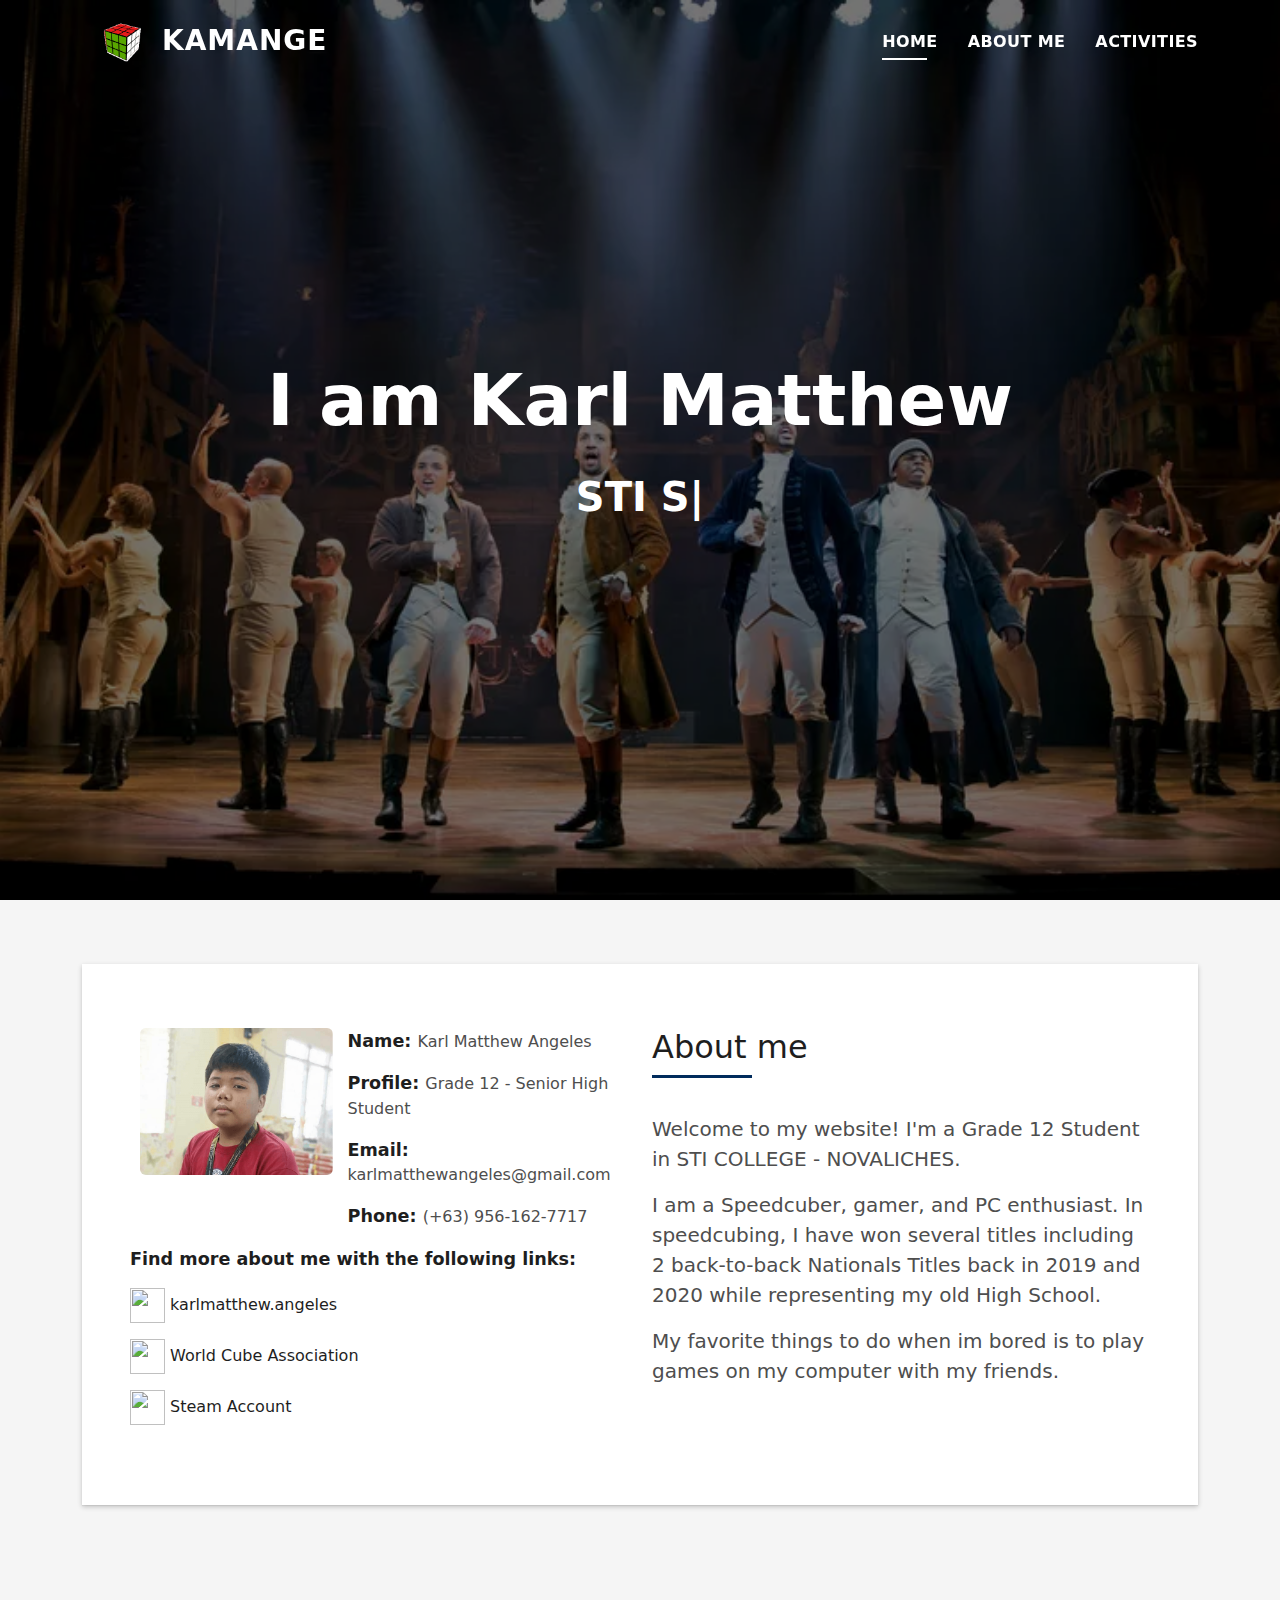
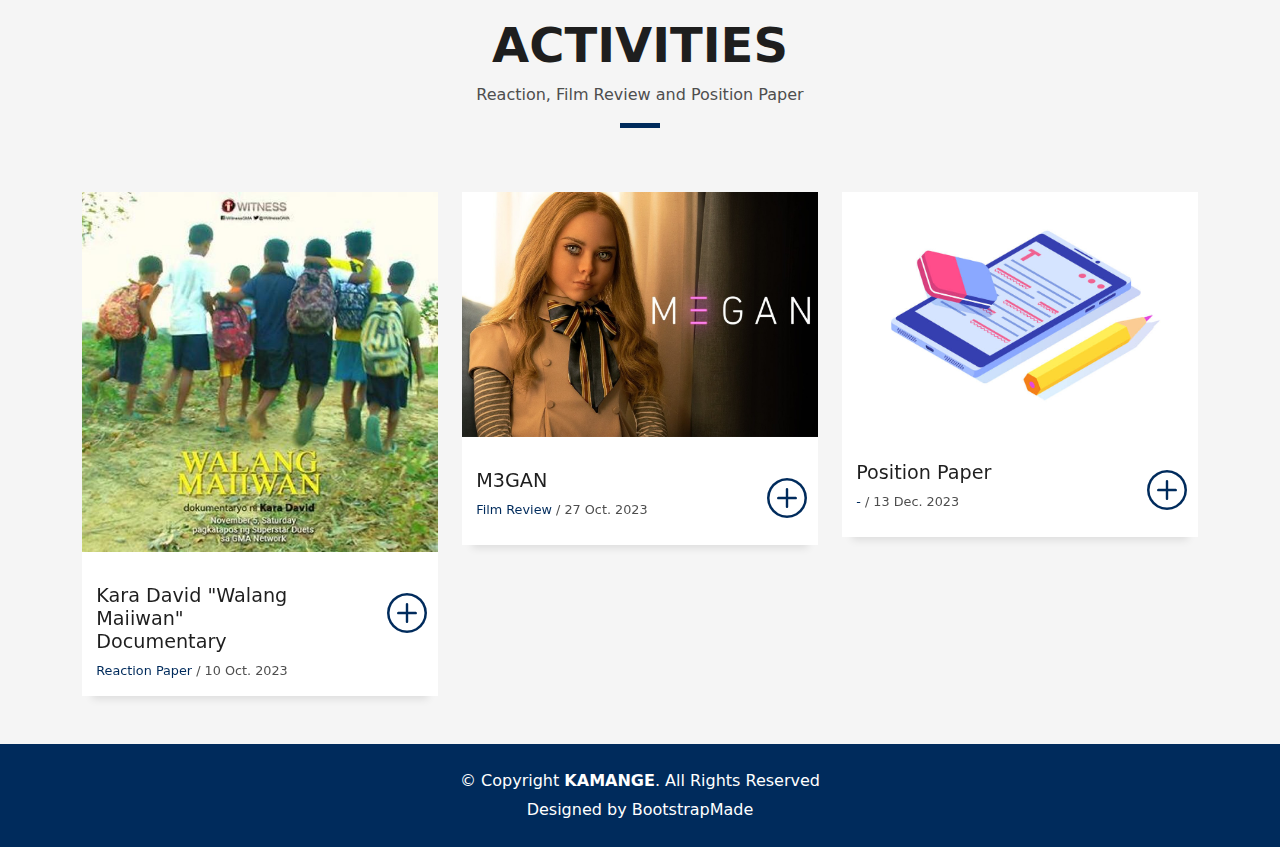
==== index.html @ a7467a46 "update image" ====
<!DOCTYPE html>
<html lang="en">

<head>
  <meta charset="utf-8">
  <meta content="width=device-width, initial-scale=1.0" name="viewport">

  <title>KAMANGE | STEM 202</title>
  <meta content="" name="description">
  <meta content="" name="keywords">

  <!-- Favicons -->
  <link href="assets/img/favicon.png" rel="icon">
  <link href="assets/img/apple-touch-icon.png" rel="apple-touch-icon">

  <!-- Vendor CSS Files -->
  <link href="assets/vendor/bootstrap/css/bootstrap.min.css" rel="stylesheet">
  <link href="assets/vendor/bootstrap-icons/bootstrap-icons.css" rel="stylesheet">
  <link href="assets/vendor/glightbox/css/glightbox.min.css" rel="stylesheet">
  <link href="assets/vendor/swiper/swiper-bundle.min.css" rel="stylesheet">

  <!-- Template Main CSS File -->
  <link href="assets/css/style.css" rel="stylesheet">

  <!-- =======================================================
  * Template Name: DevFolio
  * Updated: Jan 09 2024 with Bootstrap v5.3.2
  * Template URL: https://bootstrapmade.com/devfolio-bootstrap-portfolio-html-template/
  * Author: BootstrapMade.com
  * License: https://bootstrapmade.com/license/
  ======================================================== -->
</head>

<body>

  <!-- ======= Header ======= -->
  <header id="header" class="fixed-top">
    <div class="container d-flex align-items-center justify-content-between">

      <h1 class="logo"><img src="assets/img/rubik.gif"><a href="index.html">KAMANGE</a></h1>
      <!-- Uncomment below if you prefer to use an image logo -->
      <!-- <a href="index.html" class="logo"><img src="assets/img/logo.png" alt="" class="img-fluid"></a>-->

      <nav id="navbar" class="navbar">
        <ul>
          <li><a class="nav-link scrollto active" href="#hero">Home</a></li>
          <li><a class="nav-link scrollto" href="#about">About Me</a></li>
          <li><a class="nav-link scrollto " href="#work">Activities</a></li>
        </ul>
        <i class="bi bi-list mobile-nav-toggle"></i>
      </nav><!-- .navbar -->

    </div>
  </header><!-- End Header -->

  <!-- ======= Hero Section ======= -->
  <div id="hero" class="hero route bg-image" style="background-image: url(assets/img/hero-bg.jpg)">
    <div class="overlay-itro"></div>
    <div class="hero-content display-table">
      <div class="table-cell">
        <div class="container">
          <!--<p class="display-6 color-d">Hello, world!</p>-->
          <h1 class="hero-title mb-4">I am Karl Matthew</h1>
          <p class="hero-subtitle"><span class="typed" data-typed-items="STI Student, Speedcuber, Gamer"></span></p>
          <!-- <p class="pt-3"><a class="btn btn-primary btn js-scroll px-4" href="#about" role="button">Learn More</a></p> -->
        </div>
      </div>
    </div>
  </div><!-- End Hero Section -->

  <main id="main">

    <!-- ======= About Section ======= -->
    <section id="about" class="about-mf sect-pt4 route">
      <div class="container">
        <div class="row">
          <div class="col-sm-12">
            <div class="box-shadow-full">
              <div class="row">
                <div class="col-md-6">
                  <div class="row">
                    <div class="col-sm-6 col-md-5">
                      <div class="about-img">
                        <img src="assets/img/matt.png" class="img-fluid rounded b-shadow-a" alt="">
                      </div>
                    </div>
                    <div class="col-sm-6 col-md-7">
                      <div class="about-info">
                        <p><span class="title-s">Name: </span> <span>Karl Matthew Angeles</span></p>
                        <p><span class="title-s">Profile: </span> <span>Grade 12 - Senior High Student</span></p>
                        <p><span class="title-s">Email: </span> <span>karlmatthewangeles@gmail.com</span></p>
                        <p><span class="title-s">Phone: </span> <span>(+63) 956-162-7717</span></p>
                      </div>
                    </div>
                  </div>
                  <div class="skill-mf">
                    <p class="title-s">Find more about me with the following links:</p>
                    <a href="https://www.facebook.com/karlmatthew.angeles" target="_blank"> <img src="https://static.xx.fbcdn.net/rsrc.php/yT/r/aGT3gskzWBf.ico?_nc_eui2=AeFrnVFf-a6ZtstRQ2p3TDp9rSiY817De8atKJjzXsN7xqHDPN9jBoICyXpKbYzMFG7FLCfYiSp-3vdkXIVvvRao" height="35px" width="35px"> karlmatthew.angeles</a></p>
                    <a href="https://www.worldcubeassociation.org/persons/2018ANGE01" target="_blank"> <img src="https://live.worldcubeassociation.org/favicon.ico" height="35px" width="35px"> World Cube Association</a></p>
                    <a href="https://steamcommunity.com/id/PleaseLogOffEthernet/" target="_blank"> <img src="https://steamcommunity.com/favicon.ico" height="35px" width="35px"> Steam Account</a></p>
                  </div>
                </div>
                <div class="col-md-6">
                  <div class="about-me pt-4 pt-md-0">
                    <div class="title-box-2">
                      <h5 class="title-left">
                        About me
                      </h5>
                    </div>
                    <p class="lead">
                      Welcome to my website! I'm a Grade 12 Student in STI COLLEGE - NOVALICHES.                  
                    </p>
                    <p class="lead">
                      I am a Speedcuber, gamer, and PC enthusiast. In speedcubing, I have won several titles including 2 back-to-back Nationals
                      Titles back in 2019 and 2020 while representing my old High School.
                    </p>
                    <p class="lead">
                      My favorite things to do when im bored is to play games on my computer with my friends.
                    </p>
                  </div>
                </div>
              </div>
            </div>
          </div>
        </div>
      </div>
    </section><!-- End About Section -->


    <!-- ======= Portfolio Section ======= -->
    <section id="work" class="portfolio-mf sect-pt4 route">
      <div class="container">
        <div class="row">
          <div class="col-sm-12">
            <div class="title-box text-center">
              <h3 class="title-a">
                ACTIVITIES
              </h3>
              <p class="subtitle-a">
                Reaction, Film Review and Position Paper
              </p>
              <div class="line-mf"></div>
            </div>
          </div>
        </div>
        <div class="row">
          <div class="col-md-4">
            <div class="work-box">
              <a href="assets/img/karadavid.jpg" data-gallery="portfolioGallery" class="portfolio-lightbox">
                <div class="work-img">
                  <img src="assets/img/karadavid.jpg" alt="" class="img-fluid">
                </div>
              </a>
              <div class="work-content">
                <div class="row">
                  <div class="col-sm-8">
                    <h2 class="w-title">Kara David "Walang Maiiwan" Documentary</h2>
                    <div class="w-more">
                      <span class="w-ctegory">Reaction Paper</span> / <span class="w-date">10 Oct. 2023</span>
                    </div>
                  </div>
                  <div class="col-sm-4">
                    <div class="w-like">
                      <a href="reaction-paper.html"> <span class="bi bi-plus-circle"></span></a>
                    </div>
                  </div>
                </div>
              </div>
            </div>
          </div>
          <div class="col-md-4">
            <div class="work-box">
              <a href="assets/img/m3gan.jpg" data-gallery="portfolioGallery" class="portfolio-lightbox">
                <div class="work-img">
                  <img src="assets/img/m3gan.jpg" alt="" class="img-fluid">
                </div>
              </a>
              <div class="work-content">
                <div class="row">
                  <div class="col-sm-8">
                    <h2 class="w-title">M3GAN</h2>
                    <div class="w-more">
                      <span class="w-ctegory">Film Review</span> / <span class="w-date">27 Oct. 2023</span>
                    </div>
                  </div>
                  <div class="col-sm-4">
                    <div class="w-like">
                      <a href="film-review.html"> <span class="bi bi-plus-circle"></span></a>
                    </div>
                  </div>
                </div>
              </div>
            </div>
          </div>
          <div class="col-md-4">
            <div class="work-box">
              <a href="assets/img/position paper.jpg" data-gallery="portfolioGallery" class="portfolio-lightbox">
                <div class="work-img">
                  <img src="assets/img/position paper.jpg" alt="" class="img-fluid">
                </div>
              </a>
              <div class="work-content">
                <div class="row">
                  <div class="col-sm-8">
                    <h2 class="w-title">Position Paper</h2>
                    <div class="w-more">
                      <span class="w-ctegory">-</span> / <span class="w-date">13 Dec. 2023</span>
                    </div>
                  </div>
                  <div class="col-sm-4">
                    <div class="w-like">
                      <a href="#"> <span class="bi bi-plus-circle"></span></a>
                    </div>
                  </div>
                </div>
              </div>
            </div>
          </div>

        </div>
      </div>
    </section><!-- End Portfolio Section -->

  </main><!-- End #main -->

  <!-- ======= Footer ======= -->
  <footer>
    <div class="container">
      <div class="row">
        <div class="col-sm-12">
          <div class="copyright-box">
            <p class="copyright">&copy; Copyright <strong>KAMANGE</strong>. All Rights Reserved</p>
            <div class="credits">
              <!--
              All the links in the footer should remain intact.
              You can delete the links only if you purchased the pro version.
              Licensing information: https://bootstrapmade.com/license/
              Purchase the pro version with working PHP/AJAX contact form: https://bootstrapmade.com/buy/?theme=DevFolio
            -->
              Designed by <a href="https://bootstrapmade.com/">BootstrapMade</a>
            </div>
          </div>
        </div>
      </div>
    </div>
  </footer><!-- End  Footer -->

  <div id="preloader"></div>
  <a href="#" class="back-to-top d-flex align-items-center justify-content-center"><i class="bi bi-arrow-up-short"></i></a>

  <!-- Vendor JS Files -->
  <script src="assets/vendor/purecounter/purecounter_vanilla.js"></script>
  <script src="assets/vendor/bootstrap/js/bootstrap.bundle.min.js"></script>
  <script src="assets/vendor/glightbox/js/glightbox.min.js"></script>
  <script src="assets/vendor/swiper/swiper-bundle.min.js"></script>
  <script src="assets/vendor/typed.js/typed.umd.js"></script>
  <script src="assets/vendor/php-email-form/validate.js"></script>

  <!-- Template Main JS File -->
  <script src="assets/js/main.js"></script>

</body>

</html>
---- assets/css/style.css ----
/**
* Template Name: DevFolio
* Updated: Jan 09 2024 with Bootstrap v5.3.2
* Template URL: https://bootstrapmade.com/devfolio-bootstrap-portfolio-html-template/
* Author: BootstrapMade.com
* License: https://bootstrapmade.com/license/
*/

/*--------------------------------------------------------------
# General
--------------------------------------------------------------*/
body {
  background-color: #f5f5f5;
  color: #4e4e4e;
}

h1,
h2,
h3,
h4,
h5,
h6 {
  color: #1e1e1e;
}

a {
  color: #1e1e1e;
  text-decoration: none;
  transition: all 0.5s ease-in-out;
}

a:hover {
  color: #002b5c;
  text-decoration: none;
  transition: all 0.5s ease-in-out;
}

.p-r {
  position: relative;
}

.color-a {
  text-decoration: none;
  color: #002b5c;
}

.color-d {
  color: #f5f5f5;
}

.color-text-a {
  text-decoration: none;
  color: #4e4e4e;
}

.box-shadow,
.card-blog,
.work-box,
.service-box,
.paralax-mf {
  box-shadow: 0 13px 8px -10px rgba(0, 0, 0, 0.1);
}

.box-shadow-a,
.button:hover {
  text-decoration: none;
  box-shadow: 0 0 0 4px #cde1f8;
}

.display-5 {
  font-size: 2.5rem;
  font-weight: 300;
  line-height: 1.1;
}

.display-6 {
  font-size: 2rem;
  font-weight: 300;
  line-height: 1.1;
}

.avatar {
  width: 32px;
  height: 32px;
  margin-right: 4px;
  overflow: hidden;
}

.bg-image {
  background-repeat: no-repeat;
  background-attachment: fixed;
  background-size: cover;
  background-position: center center;
}

@media (max-width: 1024px) {
  .bg-image {
    background-attachment: scroll;
  }
}

.overlay-mf {
  background-color: #002b5c;
}

.overlay-mf {
  position: absolute;
  top: 0;
  left: 0px;
  padding: 0;
  height: 100%;
  width: 100%;
  opacity: 0.7;
}

.paralax-mf {
  position: relative;
  padding: 8rem 0;
}

.display-table {
  width: 100%;
  height: 100%;
  display: table;
}

.table-cell {
  display: table-cell;
  vertical-align: middle;
}

/*--/ Sections /--*/
.sect-4 {
  padding: 4rem 0;
}

.sect-pt4 {
  padding-top: 4rem;
}

.sect-mt4 {
  margin-top: 4rem;
}

/*--/ Title s /--*/
.title-s {
  font-weight: 600;
  color: #1e1e1e;
  font-size: 1.1rem;
}

/*--/ Title A /--*/
.title-box {
  margin-bottom: 4rem;
}

.title-a {
  text-decoration: none;
  font-size: 3rem;
  font-weight: bold;
  text-transform: uppercase;
}

.subtitle-a {
  text-decoration: none;
  color: #4e4e4e;
}

.line-mf {
  width: 40px;
  height: 5px;
  background-color: #002b5c;
  margin: 0 auto;
}

/*--/ Title Left /--*/
.title-box-2 {
  margin-bottom: 3rem;
}

.title-left {
  font-size: 2rem;
  position: relative;
}

.title-left:before {
  content: "";
  position: absolute;
  height: 3px;
  background-color: #002b5c;
  width: 100px;
  bottom: -12px;
}

/*------/ Box /------*/
.box-pl2 {
  padding-left: 2rem;
}

.box-shadow-full {
  padding: 3rem 1.25rem;
  position: relative;
  background-color: #fff;
  margin-bottom: 3rem;
  z-index: 2;
  box-shadow: 0 1px 1px 0 rgba(0, 0, 0, 0.06), 0 2px 5px 0 rgba(0, 0, 0, 0.2);
}

@media (min-width: 768px) {
  .box-shadow-full {
    padding: 3rem;
  }
}

/*------/ Socials /------*/
.socials {
  padding: 1.5rem 0;
}

.socials ul li {
  display: inline-block;
}

.socials .ico-circle {
  height: 40px;
  width: 40px;
  font-size: 1.2rem;
  border-radius: 50%;
  line-height: 1.6;
  margin: 0 15px 0 0;
  box-shadow: 0 0 0 3px #002b5c;
  transition: all 500ms ease;
}

.socials .ico-circle:hover {
  background-color: #002b5c;
  color: #fff;
  box-shadow: 0 0 0 3px #cde1f8;
  transition: all 500ms ease;
}

/*------/ Ul resect /------*/
.ul-resect,
.widget-tags ul,
.widget-sidebar .list-sidebar,
.box-comments .list-comments,
.blog-wrapper .post-meta ul,
.list-ico,
.socials ul {
  list-style: none;
  padding-left: 0;
  margin-bottom: 0;
}

.list-ico {
  line-height: 2;
}

.list-ico span {
  color: #002b5c;
  margin-right: 10px;
}

/*------/ Ico Circle /------*/
.ico-circle {
  height: 100px;
  width: 100px;
  font-size: 2rem;
  border-radius: 50%;
  line-height: 1.55;
  margin: 0 auto;
  text-align: center;
  box-shadow: 0 0 0 10px #002b5c;
  display: block;
}

/*------/ Owl Carousel /------*/
.owl-theme .owl-dots {
  text-align: center;
  margin-top: 18px;
}

.owl-theme .owl-dots .owl-dot {
  display: inline-block;
}

.owl-theme .owl-dots .owl-dot span {
  width: 18px;
  height: 7px;
  margin: 5px 5px;
  background: #cde1f8;
  border: 0px solid #cde1f8;
  display: block;
  transition: all 0.6s ease-in-out;
  cursor: pointer;
}

.owl-theme .owl-dots .owl-dot:hover span {
  background-color: #cde1f8;
}

.owl-theme .owl-dots .owl-dot.active span {
  background-color: #1B1B1B;
  width: 25px;
}

/*--/ Scrolltop s /--*/
.scrolltop-mf {
  position: relative;
  display: none;
}

.scrolltop-mf span {
  z-index: 999;
  position: fixed;
  width: 42px;
  height: 42px;
  background-color: #002b5c;
  opacity: 0.7;
  font-size: 1.6rem;
  line-height: 1.5;
  text-align: center;
  color: #fff;
  top: auto;
  left: auto;
  right: 30px;
  bottom: 50px;
  cursor: pointer;
  border-radius: 50%;
}

/*--------------------------------------------------------------
# Back to top button
--------------------------------------------------------------*/
.back-to-top {
  position: fixed;
  visibility: hidden;
  opacity: 0;
  right: 15px;
  bottom: 15px;
  z-index: 996;
  background: #002b5c;
  width: 40px;
  height: 40px;
  border-radius: 50px;
  transition: all 0.4s;
}

.back-to-top i {
  font-size: 28px;
  color: #fff;
  line-height: 0;
}

.back-to-top:hover {
  background: #298eff;
  color: #fff;
}

.back-to-top.active {
  visibility: visible;
  opacity: 1;
}

/*------/ Prelaoder /------*/
#preloader {
  position: fixed;
  top: 0;
  left: 0;
  right: 0;
  bottom: 0;
  z-index: 9999;
  overflow: hidden;
  background: #fff;
}

#preloader:before {
  content: "";
  position: fixed;
  top: calc(50% - 30px);
  left: calc(50% - 30px);
  border: 6px solid #f2f2f2;
  border-top: 6px solid #002b5c;
  border-radius: 50%;
  width: 60px;
  height: 60px;
  animation: animate-preloader 1s linear infinite;
}

@keyframes animate-preloader {
  0% {
    transform: rotate(0deg);
  }

  100% {
    transform: rotate(360deg);
  }
}

/*------/ Button /------*/
.button {
  display: inline-block;
  padding: 0.3rem 0.6rem;
  text-align: center;
  vertical-align: middle;
  -webkit-user-select: none;
  -moz-user-select: none;
  user-select: none;
  font-size: 1rem;
  border-radius: 0.3rem;
  border: 1px solid transparent;
  transition: all 500ms ease;
  cursor: pointer;
}

.button:focus {
  outline: 0;
}

.button:hover {
  background-color: #0062d3;
  color: #fff;
  transition: all 500ms ease;
}

.button-a {
  text-decoration: none;
  background-color: #002b5c;
  color: #fff;
  border-color: #cde1f8;
}

.button-big {
  padding: 0.9rem 2.3rem;
  font-size: 1.2rem;
}

.button-rouded {
  border-radius: 5rem;
}

.btn-lg {
  padding: 0.5rem 1rem;
  font-size: 1.25rem;
  line-height: 1.5;
  border-radius: 0.3rem;
}

/*--------------------------------------------------------------
# Header
--------------------------------------------------------------*/
#header {
  transition: all 0.5s;
  z-index: 997;
  padding: 20px 0;
}

#header .logo {
  font-size: 28px;
  margin: 0;
  padding: 0;
  font-weight: 600;
  letter-spacing: 1px;
}

#header .logo a {
  color: #fff;
}

#header .logo img {
  max-height: 40px;
}

#header.header-scrolled {
  background: rgba(0, 0, 0, 0.9);
  padding: 12px 0;
}

/*--------------------------------------------------------------
# Navigation Menu
--------------------------------------------------------------*/
/**
* Desktop Navigation 
*/
.navbar {
  padding: 0;
}

.navbar ul {
  margin: 0;
  padding: 0;
  display: flex;
  list-style: none;
  align-items: center;
}

.navbar li {
  position: relative;
}

.navbar>ul>li {
  white-space: nowrap;
  padding: 10px 0 10px 30px;
}

.navbar a,
.navbar a:focus {
  display: flex;
  align-items: center;
  justify-content: space-between;
  color: #fff;
  font-size: 16px;
  font-weight: 600;
  padding: 0;
  white-space: nowrap;
  transition: 0.3s;
  letter-spacing: 0.4px;
  position: relative;
  text-transform: uppercase;
}

.navbar a i,
.navbar a:focus i {
  font-size: 12px;
  line-height: 0;
  margin-left: 5px;
}

.navbar>ul>li>a:before {
  content: "";
  position: absolute;
  width: 100%;
  height: 2px;
  bottom: -6px;
  left: 0;
  width: 0;
  background-color: #fff;
  visibility: hidden;
  transition: all 0.3s ease-in-out 0s;
}

.navbar a:hover:before,
.navbar li:hover>a:before,
.navbar .active:before {
  visibility: visible;
  width: 80%;
}

.navbar a:hover,
.navbar .active,
.navbar .active:focus,
.navbar li:hover>a {
  color: #fff;
}

.navbar .dropdown ul {
  display: block;
  position: absolute;
  left: 30px;
  top: calc(100% + 30px);
  margin: 0;
  padding: 10px 0;
  z-index: 99;
  opacity: 0;
  visibility: hidden;
  background: #fff;
  box-shadow: 0px 0px 30px rgba(127, 137, 161, 0.25);
  transition: 0.3s;
}

.navbar .dropdown ul li {
  min-width: 200px;
}

.navbar .dropdown ul a {
  padding: 10px 20px;
  font-size: 14px;
  text-transform: none;
  color: #4e4e4e;
}

.navbar .dropdown ul a i {
  font-size: 12px;
}

.navbar .dropdown ul a:hover,
.navbar .dropdown ul .active:hover,
.navbar .dropdown ul li:hover>a {
  color: #002b5c;
}

.navbar .dropdown:hover>ul {
  opacity: 1;
  top: 100%;
  visibility: visible;
}

.navbar .dropdown .dropdown ul {
  top: 0;
  left: calc(100% - 30px);
  visibility: hidden;
}

.navbar .dropdown .dropdown:hover>ul {
  opacity: 1;
  top: 0;
  left: 100%;
  visibility: visible;
}

@media (max-width: 1366px) {
  .navbar .dropdown .dropdown ul {
    left: -90%;
  }

  .navbar .dropdown .dropdown:hover>ul {
    left: -100%;
  }
}

/**
* Mobile Navigation 
*/
.mobile-nav-toggle {
  color: #fff;
  font-size: 28px;
  cursor: pointer;
  display: none;
  line-height: 0;
  transition: 0.5s;
}

@media (max-width: 991px) {
  .mobile-nav-toggle {
    display: block;
  }

  .navbar ul {
    display: none;
  }
}

.navbar-mobile {
  position: fixed;
  overflow: hidden;
  top: 0;
  right: 0;
  left: 0;
  bottom: 0;
  background: rgba(78, 78, 78, 0.9);
  transition: 0.3s;
  z-index: 999;
}

.navbar-mobile .mobile-nav-toggle {
  position: absolute;
  top: 15px;
  right: 15px;
}

.navbar-mobile ul {
  display: block;
  position: absolute;
  top: 55px;
  right: 15px;
  bottom: 15px;
  left: 15px;
  padding: 10px 0;
  background-color: #fff;
  overflow-y: auto;
  transition: 0.3s;
}

.navbar-mobile>ul>li {
  padding: 0;
}

.navbar-mobile a:hover:before,
.navbar-mobile li:hover>a:before,
.navbar-mobile .active:before {
  visibility: hidden;
}

.navbar-mobile a,
.navbar-mobile a:focus {
  padding: 10px 20px;
  font-size: 15px;
  color: #4e4e4e;
}

.navbar-mobile a:hover,
.navbar-mobile .active,
.navbar-mobile li:hover>a {
  color: #002b5c;
}

.navbar-mobile .getstarted,
.navbar-mobile .getstarted:focus {
  margin: 15px;
}

.navbar-mobile .dropdown ul {
  position: static;
  display: none;
  margin: 10px 20px;
  padding: 10px 0;
  z-index: 99;
  opacity: 1;
  visibility: visible;
  background: #fff;
  box-shadow: 0px 0px 30px rgba(127, 137, 161, 0.25);
}

.navbar-mobile .dropdown ul li {
  min-width: 200px;
}

.navbar-mobile .dropdown ul a {
  padding: 10px 20px;
}

.navbar-mobile .dropdown ul a i {
  font-size: 12px;
}

.navbar-mobile .dropdown ul a:hover,
.navbar-mobile .dropdown ul .active:hover,
.navbar-mobile .dropdown ul li:hover>a {
  color: #002b5c;
}

.navbar-mobile .dropdown>.dropdown-active {
  display: block;
}

/*--------------------------------------------------------------
# Hero Section
--------------------------------------------------------------*/
.hero {
  height: 100vh;
  position: relative;
  color: #fff;
}

.hero .hero-content {
  text-align: center;
  position: absolute;
}

.hero .overlay-itro {
  background-color: rgba(0, 0, 0, 0.6);
  position: absolute;
  top: 0;
  left: 0px;
  padding: 0;
  height: 100%;
  width: 100%;
  opacity: 0.9;
}

.hero .hero-title {
  color: #fff;
  font-weight: 600;
  font-size: 3rem;
}

@media (min-width: 768px) {
  .hero .hero-title {
    font-size: 4.5rem;
  }
}

.hero .hero-subtitle {
  font-size: 1.5rem;
  font-weight: 600;
}

@media (min-width: 768px) {
  .hero .hero-subtitle {
    font-size: 2.5rem;
  }
}

.hero .text-slider-items {
  display: none;
}

.hero-single {
  height: 350px;
}

.hero-single .hero-content {
  margin-top: 30px;
}

.hero-single .hero-title {
  text-transform: uppercase;
  font-size: 3rem;
}

@media (min-width: 768px) {
  .hero-single .hero-title {
    font-size: 3.5rem;
  }
}

.hero-single .breadcrumb {
  background-color: transparent;
  color: #002b5c;
}

.hero-single .breadcrumb .breadcrumb-item:before {
  color: #cde1f8;
}

.hero-single .breadcrumb .breadcrumb-item.active {
  color: #cde1f8;
}

.hero-single .breadcrumb a {
  color: #fff;
}

/*--------------------------------------------------------------
# About
--------------------------------------------------------------*/
.about-mf .box-shadow-full {
  padding-top: 4rem;
  padding-bottom: 4rem;
}

.about-mf .about-img {
  margin-bottom: 2rem;
}

.about-mf .about-img img {
  margin-left: 10px;
}

@media (min-width: 767px) {
  .about-mf .box-pl2 {
    margin-top: 3rem;
    padding-left: 0rem;
  }
}

.skill-mf span {
  color: #4e4e4e;
}

.skill-mf .progress {
  background-color: #cde1f8;
  margin: 0.5rem 0 1.2rem 0;
  border-radius: 0;
  height: 0.7rem;
}

.skill-mf .progress .progress-bar {
  height: 0.7rem;
  background-color: #002b5c;
}

/*--------------------------------------------------------------
# Services
--------------------------------------------------------------*/
.service-box {
  background-color: #fff;
  padding: 2.5rem 1.3rem;
  border-radius: 1rem;
  margin-bottom: 3rem;
  text-align: center;
}

.service-box:hover .ico-circle {
  transition: all 500ms ease;
  color: #fff;
  background-color: #002b5c;
  box-shadow: 0 0 0 10px #cde1f8;
}

.service-box .service-ico {
  margin-bottom: 1rem;
  color: #1e1e1e;
}

.service-box .ico-circle {
  transition: all 500ms ease;
  display: inline-flex;
  align-items: center;
  justify-content: center;
}

.service-box .ico-circle i {
  line-height: 0;
  font-size: 40px;
}

.service-box .s-title {
  font-size: 1.4rem;
  text-transform: uppercase;
  text-align: center;
  padding: 0.4rem 0;
}

.service-box .s-description {
  color: #4e4e4e;
}

/*--------------------------------------------------------------
# Counter
--------------------------------------------------------------*/
.counter-box {
  color: #fff;
  text-align: center;
}

@media (min-width: 577px) {
  .counter-box {
    margin-bottom: 1.8rem;
  }
}

.counter-ico {
  margin-bottom: 1rem;
}

.counter-ico .ico-circle {
  height: 60px;
  width: 60px;
  line-height: 1.5;
  box-shadow: 0 0 0 10px #cde1f8;
}

.counter-num .counter {
  font-size: 2rem;
  margin-bottom: 0;
}

/*--------------------------------------------------------------
# Portfolio
--------------------------------------------------------------*/
.work-box {
  margin-bottom: 3rem;
  -webkit-backface-visibility: hidden;
  backface-visibility: hidden;
  background-color: #fff;
}

.work-box:hover img {
  transform: scale(1.3);
}

.work-img {
  display: block;
  overflow: hidden;
}

.work-img img {
  transition: all 1s;
}

.work-content {
  padding: 2rem 3% 1rem 4%;
}

.work-content .w-more {
  color: #4e4e4e;
  font-size: 0.8rem;
}

.work-content .w-more .w-ctegory {
  color: #002b5c;
}

.work-content .w-like {
  font-size: 2.5rem;
  color: #002b5c;
  float: right;
}

.work-content .w-like a {
  color: #002b5c;
}

.work-content .w-like .num-like {
  font-size: 0.7rem;
}

.w-title {
  font-size: 1.2rem;
}

/*--------------------------------------------------------------
# Portfolio Details
--------------------------------------------------------------*/
.portfolio-details {
  padding-top: 40px;
}

.portfolio-details .portfolio-details-slider img {
  width: 100%;
}

.portfolio-details .portfolio-details-slider .swiper-pagination {
  margin-top: 20px;
  position: relative;
}

.portfolio-details .portfolio-details-slider .swiper-pagination .swiper-pagination-bullet {
  width: 12px;
  height: 12px;
  background-color: #fff;
  opacity: 1;
  border: 1px solid #002b5c;
}

.portfolio-details .portfolio-details-slider .swiper-pagination .swiper-pagination-bullet-active {
  background-color: #002b5c;
}

.portfolio-details .portfolio-info {
  padding: 30px;
  box-shadow: 0px 0 30px rgba(78, 78, 78, 0.08);
}

.portfolio-details .portfolio-info h3 {
  font-size: 22px;
  font-weight: 700;
  margin-bottom: 20px;
  padding-bottom: 20px;
  border-bottom: 1px solid #eee;
}

.portfolio-details .portfolio-info ul {
  list-style: none;
  padding: 0;
  font-size: 15px;
}

.portfolio-details .portfolio-info ul li+li {
  margin-top: 10px;
}

.portfolio-details .portfolio-description {
  padding-top: 30px;
}

.portfolio-details .portfolio-description h2 {
  font-size: 26px;
  font-weight: 700;
  margin-bottom: 20px;
}

.portfolio-details .portfolio-description p {
  padding: 0;
}

/*--------------------------------------------------------------
# Testimonials
--------------------------------------------------------------*/
.testimonial-box {
  color: #fff;
  text-align: center;
}

.testimonial-box .author-test {
  margin-top: 1rem;
}

.testimonial-box .author-test img {
  margin: 0 auto;
}

.testimonial-box .author {
  color: #fff;
  text-transform: uppercase;
  font-weight: 600;
  margin: 1rem 0;
  display: block;
  font-size: 1.4rem;
}

.testimonial-box .comit {
  font-size: 2rem;
  color: #002b5c;
  background-color: #fff;
  width: 52px;
  height: 52px;
  display: block;
  margin: 0 auto;
  border-radius: 50%;
  line-height: 1.6;
}

@media (min-width: 768px) {
  .testimonial-box .description {
    padding: 0 5rem;
  }
}

@media (min-width: 992px) {
  .testimonial-box .description {
    padding: 0 8rem;
  }
}

@media (min-width: 1200px) {
  .testimonial-box .description {
    padding: 0 13rem;
  }
}

.swiper-pagination {
  margin-top: 20px;
  position: relative;
}

.swiper-pagination .swiper-pagination-bullet {
  width: 12px;
  height: 12px;
  background-color: rgba(255, 255, 255, 0.4);
  opacity: 1;
}

.swiper-pagination .swiper-pagination-bullet-active {
  background-color: #fff;
}

/*--------------------------------------------------------------
# Contact
--------------------------------------------------------------*/
.footer-paralax {
  padding: 4rem 0 0 0;
}

.contact-mf {
  margin-top: 4rem;
}

@media (min-width: 767px) {
  .contact-mf .box-pl2 {
    margin-top: 3rem;
    padding-left: 0rem;
  }
}

.php-email-form .error-message {
  display: none;
  color: #fff;
  background: #ed3c0d;
  text-align: center;
  padding: 15px;
  font-weight: 600;
}

.php-email-form .sent-message {
  display: none;
  color: #fff;
  background: #18d26e;
  text-align: center;
  padding: 15px;
  font-weight: 600;
}

.php-email-form .loading {
  display: none;
  background: #fff;
  text-align: center;
  padding: 15px;
}

.php-email-form .loading:before {
  content: "";
  display: inline-block;
  border-radius: 50%;
  width: 24px;
  height: 24px;
  margin: 0 10px -6px 0;
  border: 3px solid #18d26e;
  border-top-color: #eee;
  animation: animate-loading 1s linear infinite;
}

.php-email-form input,
.php-email-form textarea {
  border-radius: 0;
  box-shadow: none;
  font-size: 14px;
}

.php-email-form input:focus,
.php-email-form textarea:focus {
  border-color: #002b5c;
}

.php-email-form input {
  padding: 10px 15px;
}

.php-email-form textarea {
  padding: 12px 15px;
  margin-bottom: 0;
}

.php-email-form button[type=submit] {
  background: #002b5c;
  border: 0;
  padding: 10px 24px;
  color: #fff;
  transition: 0.4s;
}

.php-email-form button[type=submit]:hover {
  background: #3393ff;
}

@keyframes animate-loading {
  0% {
    transform: rotate(0deg);
  }

  100% {
    transform: rotate(360deg);
  }
}

/*--------------------------------------------------------------
# Blog
--------------------------------------------------------------*/
@media (min-width: 767px) {
  .card-blog {
    margin-bottom: 3rem;
  }
}

.card-blog .card-body {
  position: relative;
}

.card-blog .card-category-box {
  position: absolute;
  text-align: center;
  top: -16px;
  left: 15px;
  right: 15px;
  line-height: 25px;
  overflow: hidden;
}

.card-blog .card-category {
  display: inline-block;
  color: #fff;
  padding: 0 15px 5px;
  overflow: hidden;
  background-color: #002b5c;
  border-radius: 4px;
}

.card-blog .card-category .category {
  color: #fff;
  display: inline-block;
  text-transform: uppercase;
  font-size: 0.7rem;
  letter-spacing: 0.1px;
  margin-bottom: 0;
}

.card-blog .card-title {
  font-size: 1.3rem;
  margin-top: 0.6rem;
}

.card-blog .card-description {
  color: #4e4e4e;
}

.card-blog .post-author {
  display: inline-block;
}

.card-blog .post-date {
  color: #4e4e4e;
  display: inline-block;
  float: right;
}

/*--------------------------------------------------------------
# Blog Single
--------------------------------------------------------------*/
.post-box,
.form-comments,
.box-comments,
.widget-sidebar {
  padding: 2rem;
  background-color: #fff;
  margin-bottom: 3rem;
}

@media (min-width: 768px) {

  .post-box,
  .form-comments,
  .box-comments,
  .widget-sidebar {
    padding: 3rem;
  }
}

.blog-wrapper .article-title {
  font-size: 1.5rem;
}

@media (min-width: 768px) {
  .blog-wrapper .article-title {
    font-size: 1.9rem;
  }
}

.blog-wrapper .post-meta {
  margin: 1rem 0;
}

.blog-wrapper .post-meta ul {
  border-left: 4px solid #002b5c;
  margin-top: 1rem;
}

.blog-wrapper .post-meta ul li {
  display: inline-block;
  margin-left: 15px;
}

.blog-wrapper .post-meta ul a {
  color: #002b5c;
}

.blog-wrapper .post-meta ul span {
  color: #1e1e1e;
}

.blog-wrapper .blockquote {
  border-left: 4px solid #002b5c;
  padding: 18px;
  font-style: italic;
}

/*------/ Comments /------*/
.box-comments .list-comments li {
  padding-bottom: 40px;
}

.box-comments .list-comments .comment-avatar {
  display: table-cell;
  vertical-align: top;
}

.box-comments .list-comments .comment-avatar img {
  width: 80px;
  height: 80px;
}

.box-comments .list-comments .comment-author {
  font-size: 1.3rem;
}

@media (min-width: 768px) {
  .box-comments .list-comments .comment-author {
    font-size: 1.5rem;
  }
}

.box-comments .list-comments .comment-details {
  display: table-cell;
  vertical-align: top;
  padding-left: 25px;
}

.box-comments .list-comments a {
  color: #002b5c;
}

.box-comments .list-comments span {
  color: #1e1e1e;
  font-style: italic;
}

.box-comments .comment-children {
  margin-left: 40px;
}

/*------/ Sidebar /------*/
.widget-sidebar .sidebar-title {
  font-size: 1.6rem;
  font-weight: 600;
  border-left: 5px solid #002b5c;
  padding-left: 15px;
  text-transform: uppercase;
  margin-bottom: 1.5rem;
}

.widget-sidebar .list-sidebar li {
  position: relative;
  padding: 6px 0 6px 24px;
}

.widget-sidebar .list-sidebar li:before {
  position: absolute;
  content: "";
  width: 10px;
  height: 1px;
  left: 0;
  background-color: #002b5c;
  top: 20px;
}

.sidebar-search input {
  background-color: #fff;
  border-radius: 0;
  transition: all 0.5s ease-in-out;
}

.sidebar-search .btn-search {
  background-color: #002b5c;
  border-color: #002b5c;
  border-radius: 0;
  padding-left: 20px;
  padding-right: 20px;
}

.widget-tags ul li {
  display: inline-block;
  background-color: #002b5c;
  padding: 0.2rem 0.6rem;
  margin-bottom: 0.5rem;
  border-radius: 15px;
}

.widget-tags ul li a {
  color: #fff;
}

/*--------------------------------------------------------------
# Footer
--------------------------------------------------------------*/
footer {
  text-align: center;
  color: #fff;
  padding: 25px 0;
  background: #002b5c;
}

footer .copyright {
  margin-bottom: 0.3rem;
}

footer .credits {
  margin-bottom: 0;
}

footer .credits a {
  color: #fff;
}
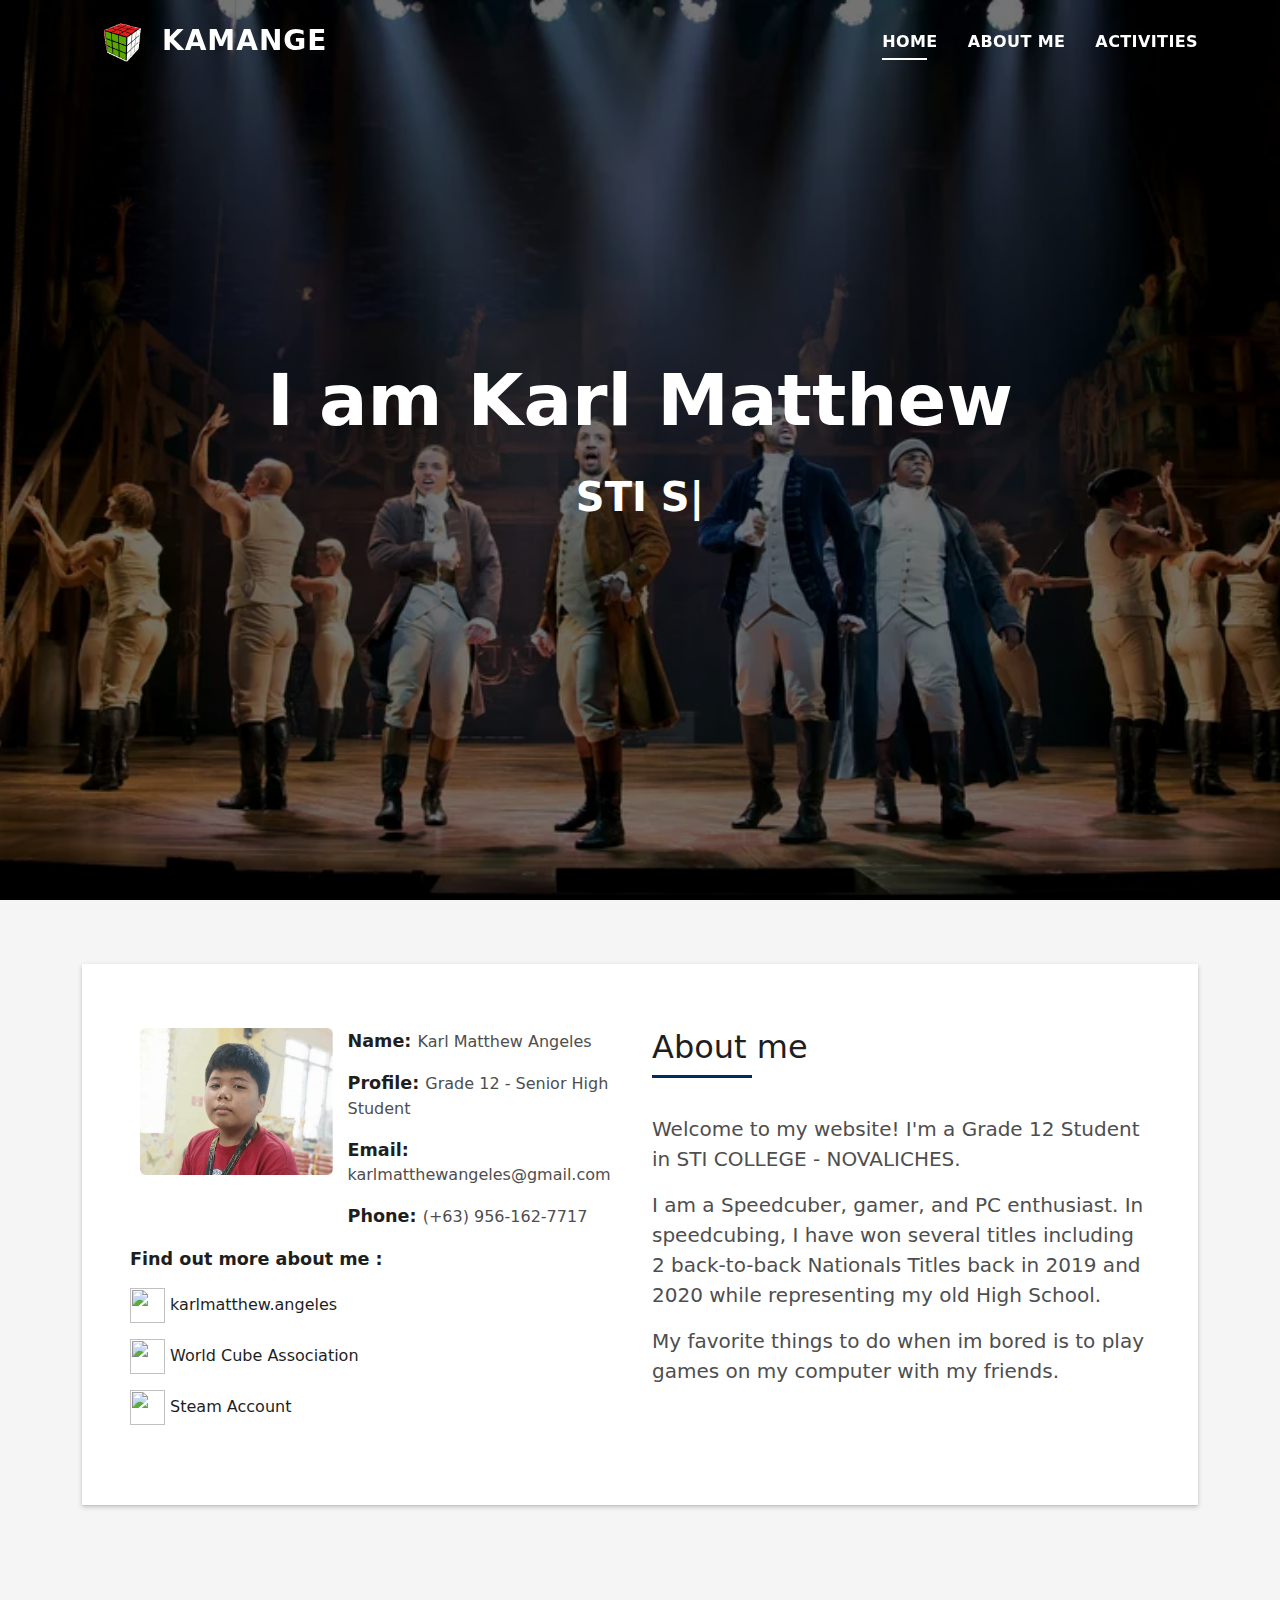
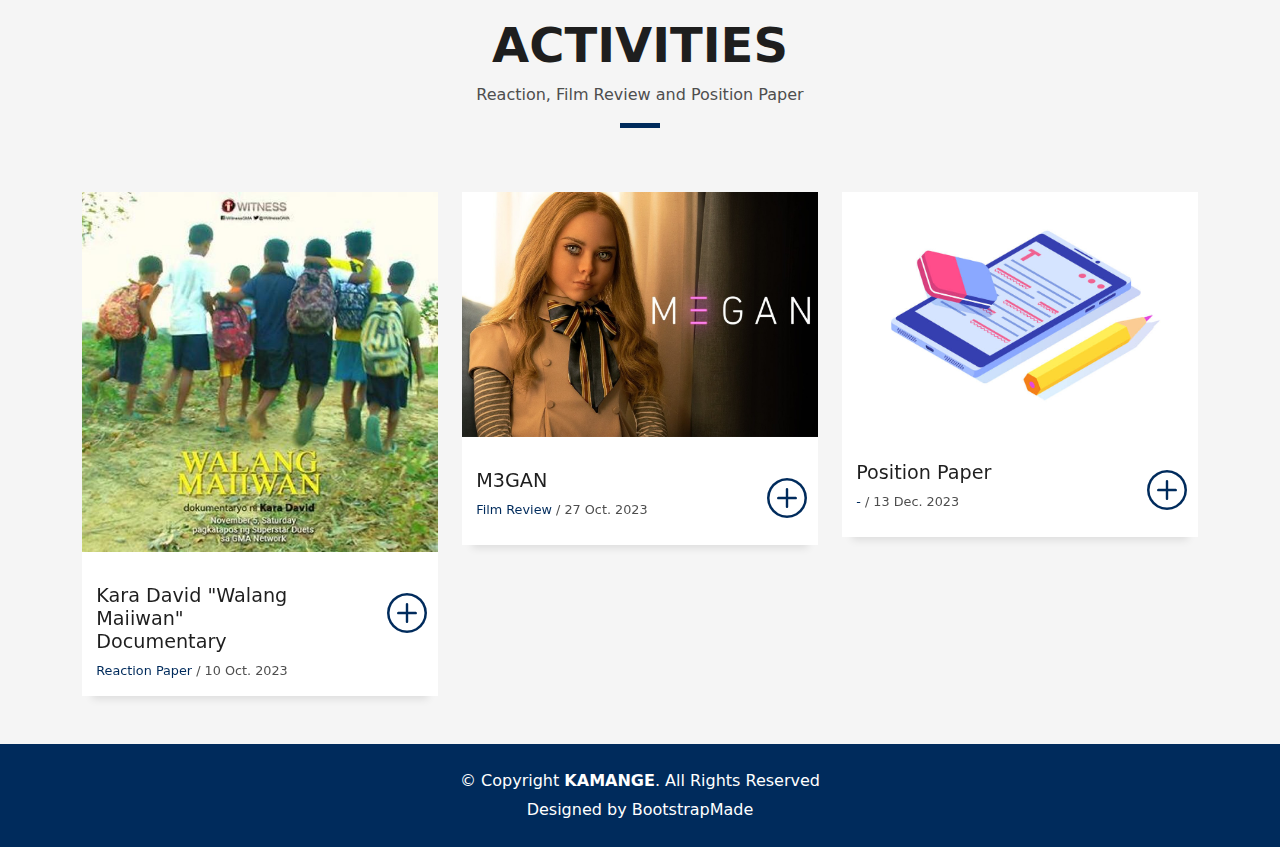
==== commit 41451f6c: "update category" ====
--- a/index.html
+++ b/index.html
@@ -94,7 +94,7 @@
                     </div>
                   </div>
                   <div class="skill-mf">
-                    <p class="title-s">Find more about me with the following links:</p>
+                    <p class="title-s">Find out more about me :</p>
                     <a href="https://www.facebook.com/karlmatthew.angeles" target="_blank"> <img src="https://static.xx.fbcdn.net/rsrc.php/yT/r/aGT3gskzWBf.ico?_nc_eui2=AeFrnVFf-a6ZtstRQ2p3TDp9rSiY817De8atKJjzXsN7xqHDPN9jBoICyXpKbYzMFG7FLCfYiSp-3vdkXIVvvRao" height="35px" width="35px"> karlmatthew.angeles</a></p>
                     <a href="https://www.worldcubeassociation.org/persons/2018ANGE01" target="_blank"> <img src="https://live.worldcubeassociation.org/favicon.ico" height="35px" width="35px"> World Cube Association</a></p>
                     <a href="https://steamcommunity.com/id/PleaseLogOffEthernet/" target="_blank"> <img src="https://steamcommunity.com/favicon.ico" height="35px" width="35px"> Steam Account</a></p>
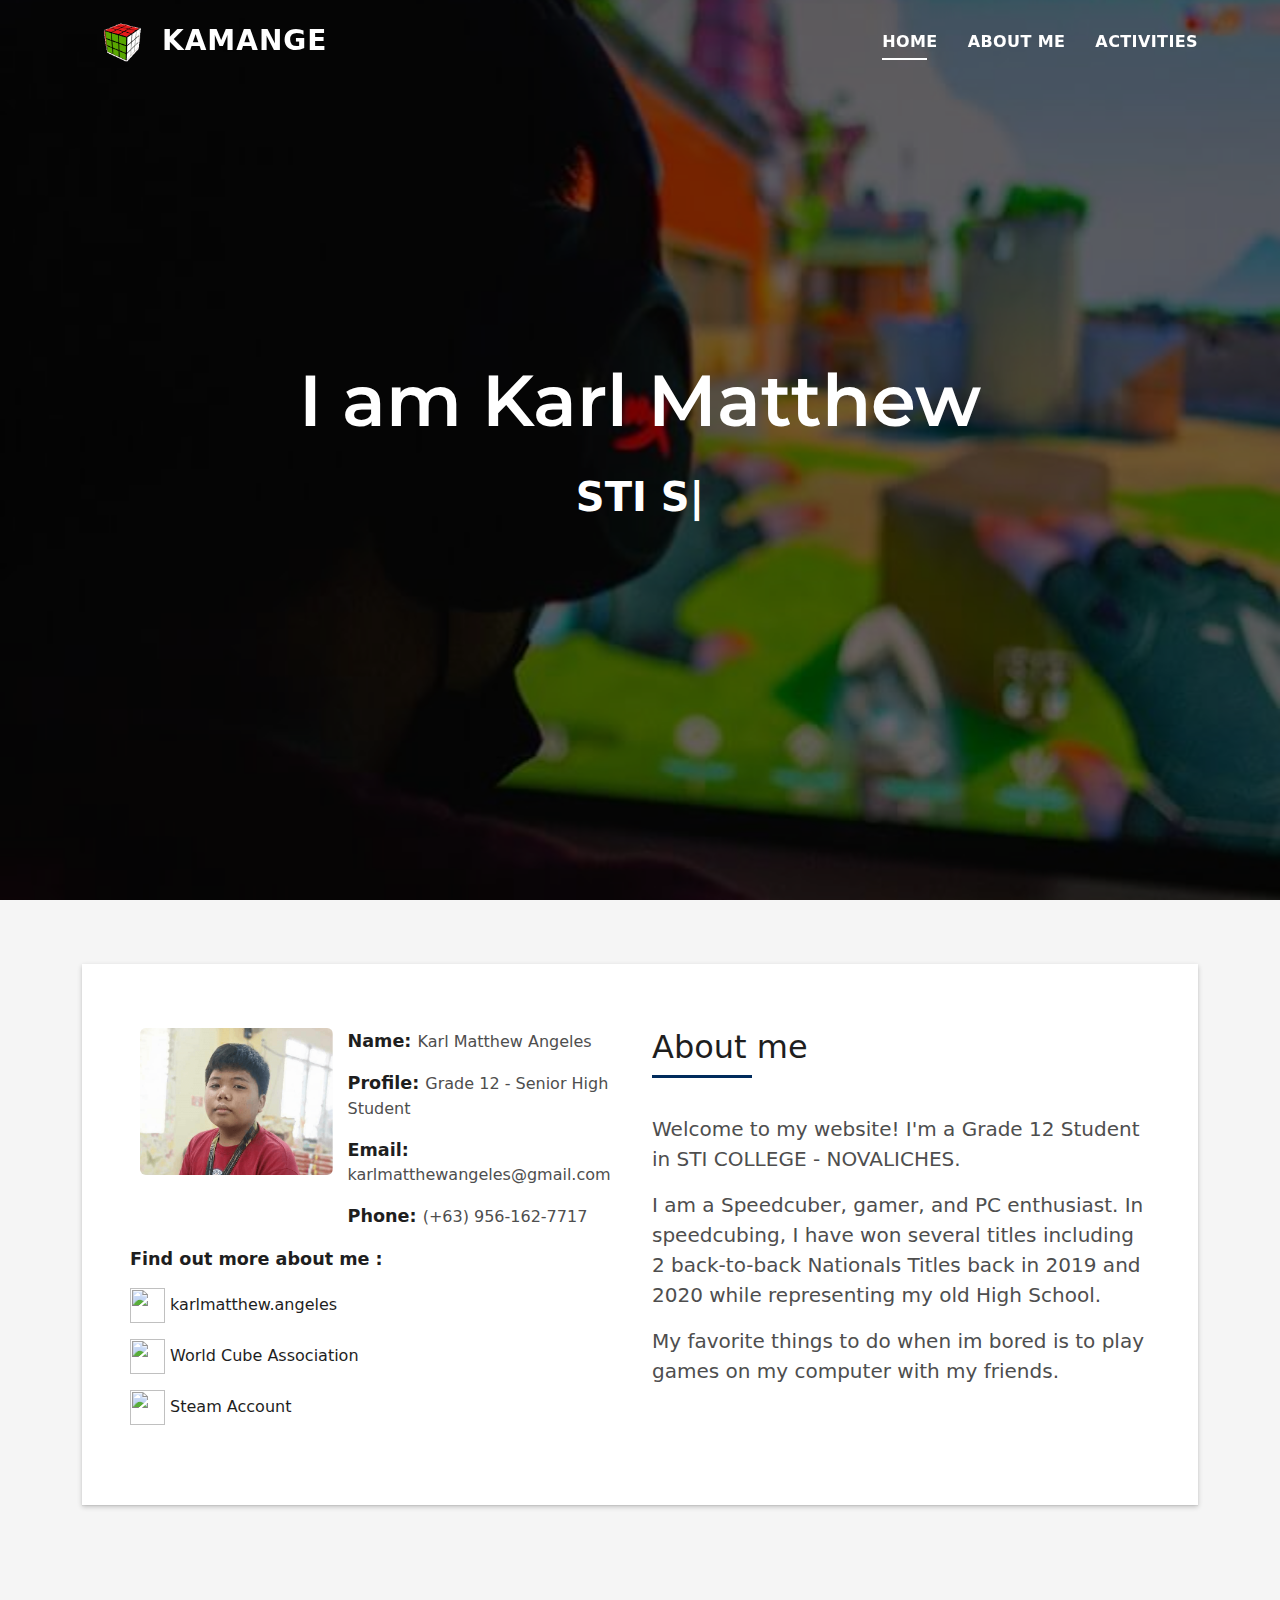
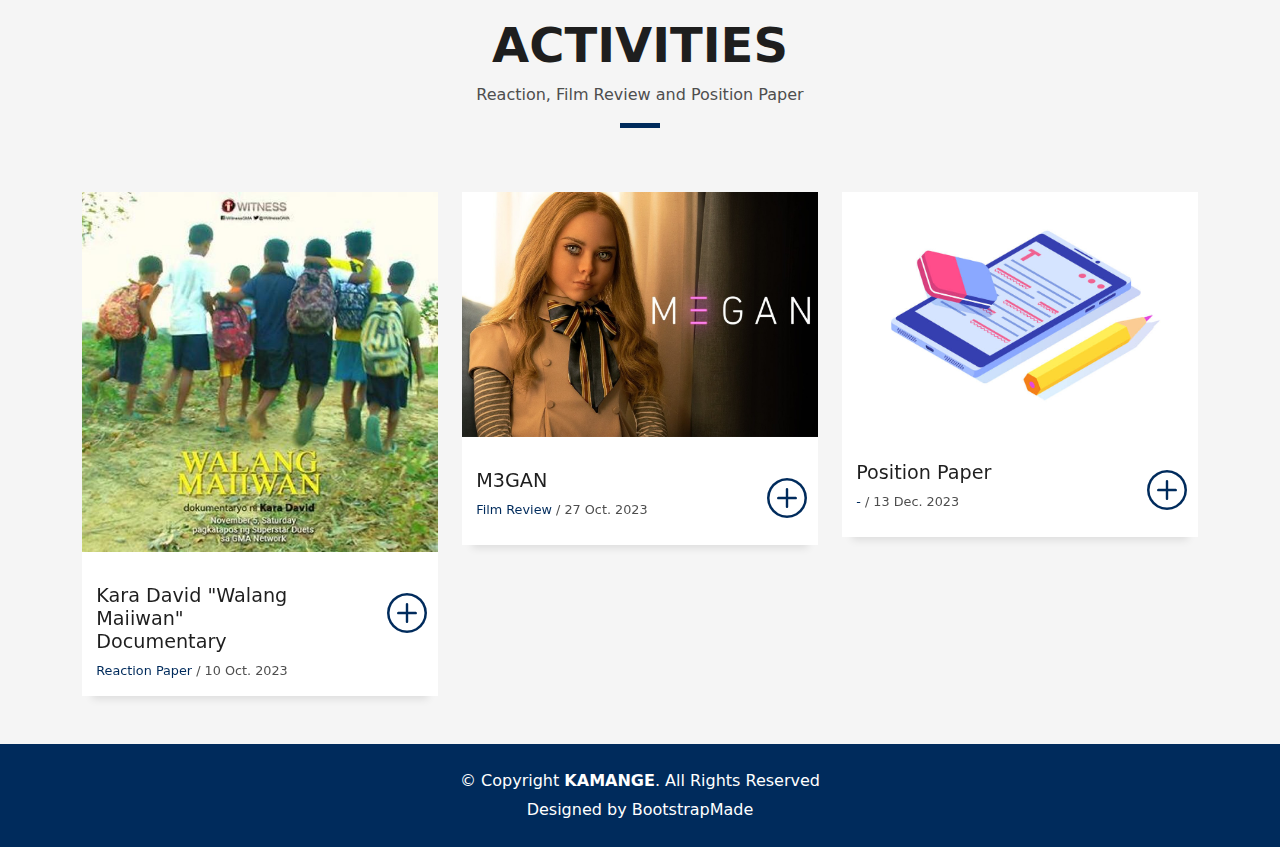
==== commit 4b12cf9c: "update image and font" ====
--- a/index.html
+++ b/index.html
@@ -20,6 +20,7 @@
   <link href="assets/vendor/swiper/swiper-bundle.min.css" rel="stylesheet">
 
   <!-- Template Main CSS File -->
+  <link href='https://fonts.googleapis.com/css?family=Montserrat' rel='stylesheet'>
   <link href="assets/css/style.css" rel="stylesheet">
 
   <!-- =======================================================
@@ -54,7 +55,7 @@
   </header><!-- End Header -->
 
   <!-- ======= Hero Section ======= -->
-  <div id="hero" class="hero route bg-image" style="background-image: url(assets/img/hero-bg.jpg)">
+  <div id="hero" class="hero route bg-image" style="background-image: url(assets/img/home-bg.jpg)">
     <div class="overlay-itro"></div>
     <div class="hero-content display-table">
       <div class="table-cell">
@@ -65,7 +66,7 @@
           <!-- <p class="pt-3"><a class="btn btn-primary btn js-scroll px-4" href="#about" role="button">Learn More</a></p> -->
         </div>
       </div>
-    </div>
+    </div>  
   </div><!-- End Hero Section -->
 
   <main id="main">
--- a/assets/css/style.css
+++ b/assets/css/style.css
@@ -762,6 +762,7 @@
   color: #fff;
   font-weight: 600;
   font-size: 3rem;
+  font-family: 'Montserrat';
 }
 
 @media (min-width: 768px) {
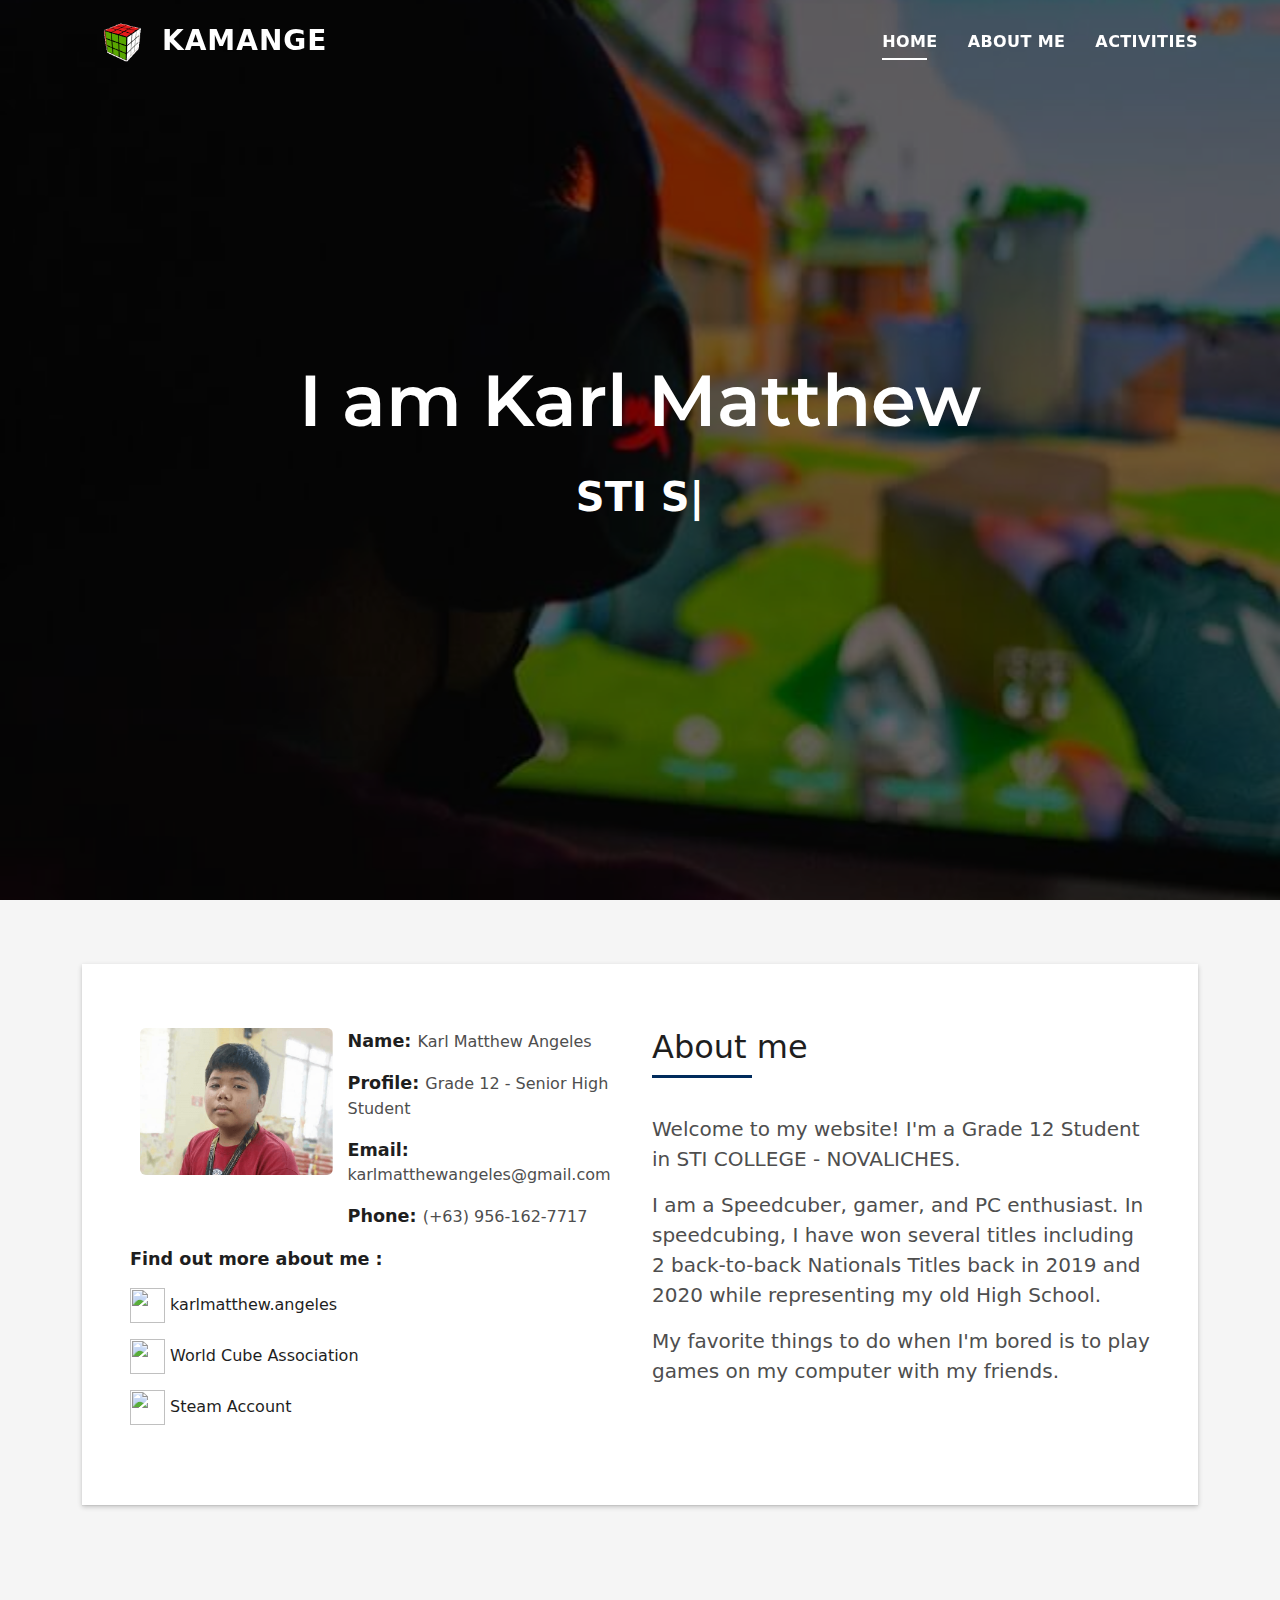
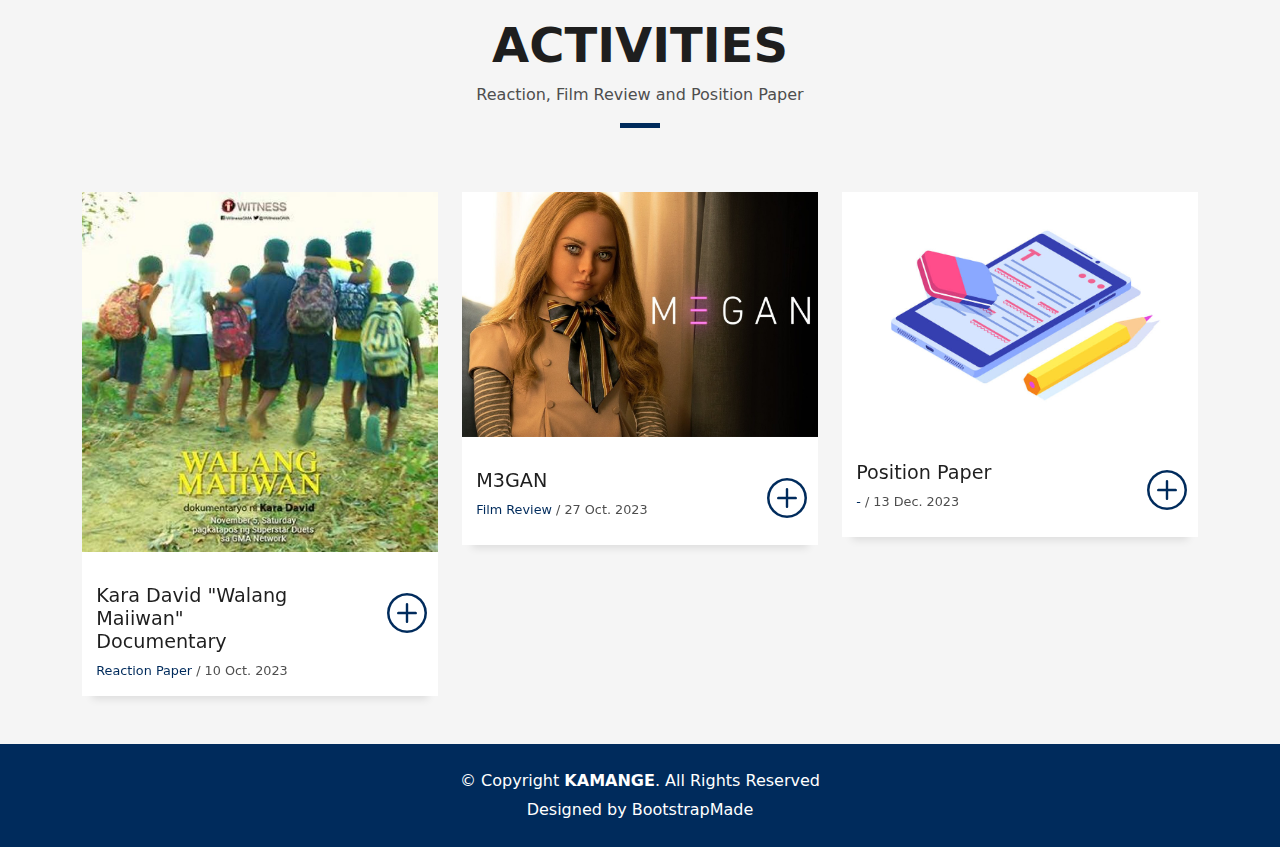
==== commit 215d20e7: "Revision" ====
--- a/index.html
+++ b/index.html
@@ -116,7 +116,7 @@
                       Titles back in 2019 and 2020 while representing my old High School.
                     </p>
                     <p class="lead">
-                      My favorite things to do when im bored is to play games on my computer with my friends.
+                      My favorite things to do when I'm bored is to play games on my computer with my friends.
                     </p>
                   </div>
                 </div>
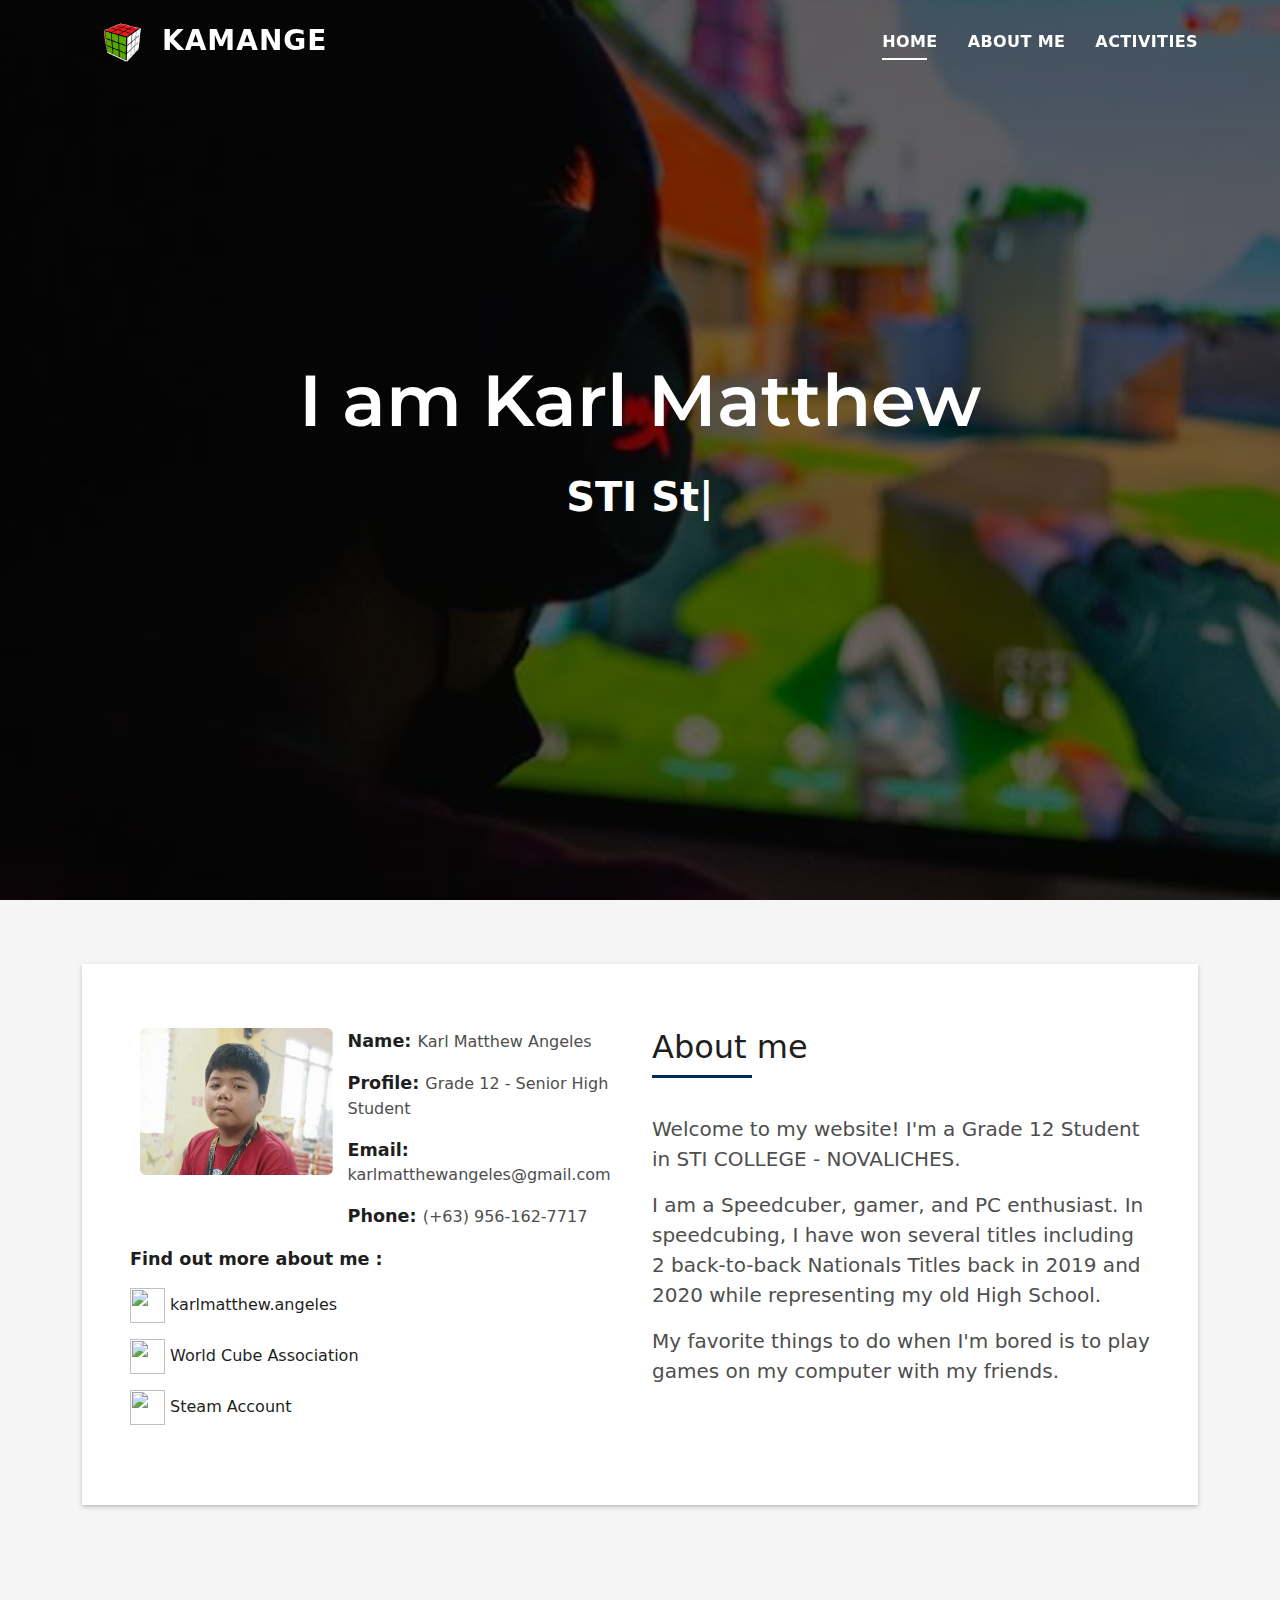
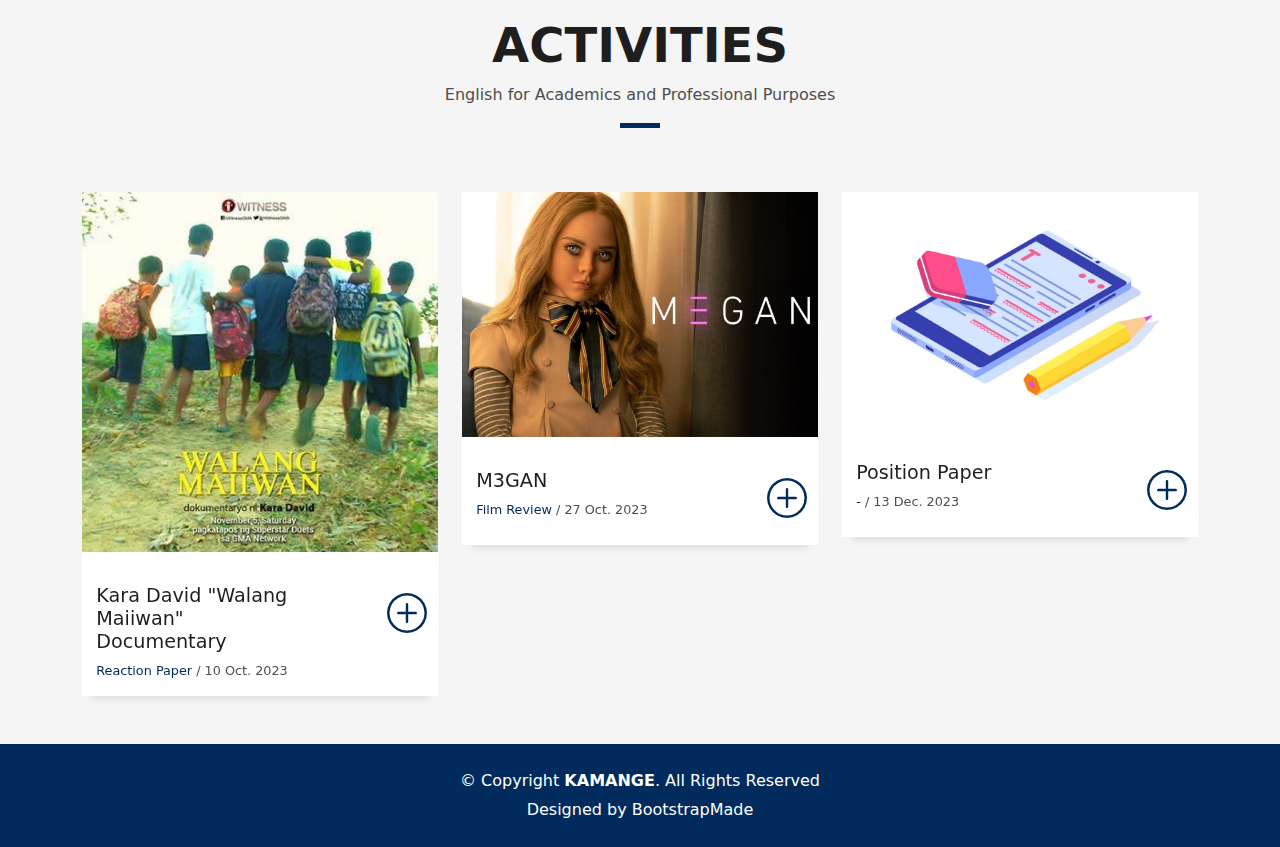
==== commit 73720a51: "Add video" ====
--- a/index.html
+++ b/index.html
@@ -138,7 +138,7 @@
                 ACTIVITIES
               </h3>
               <p class="subtitle-a">
-                Reaction, Film Review and Position Paper
+                English for Academics and Professional Purposes
               </p>
               <div class="line-mf"></div>
             </div>
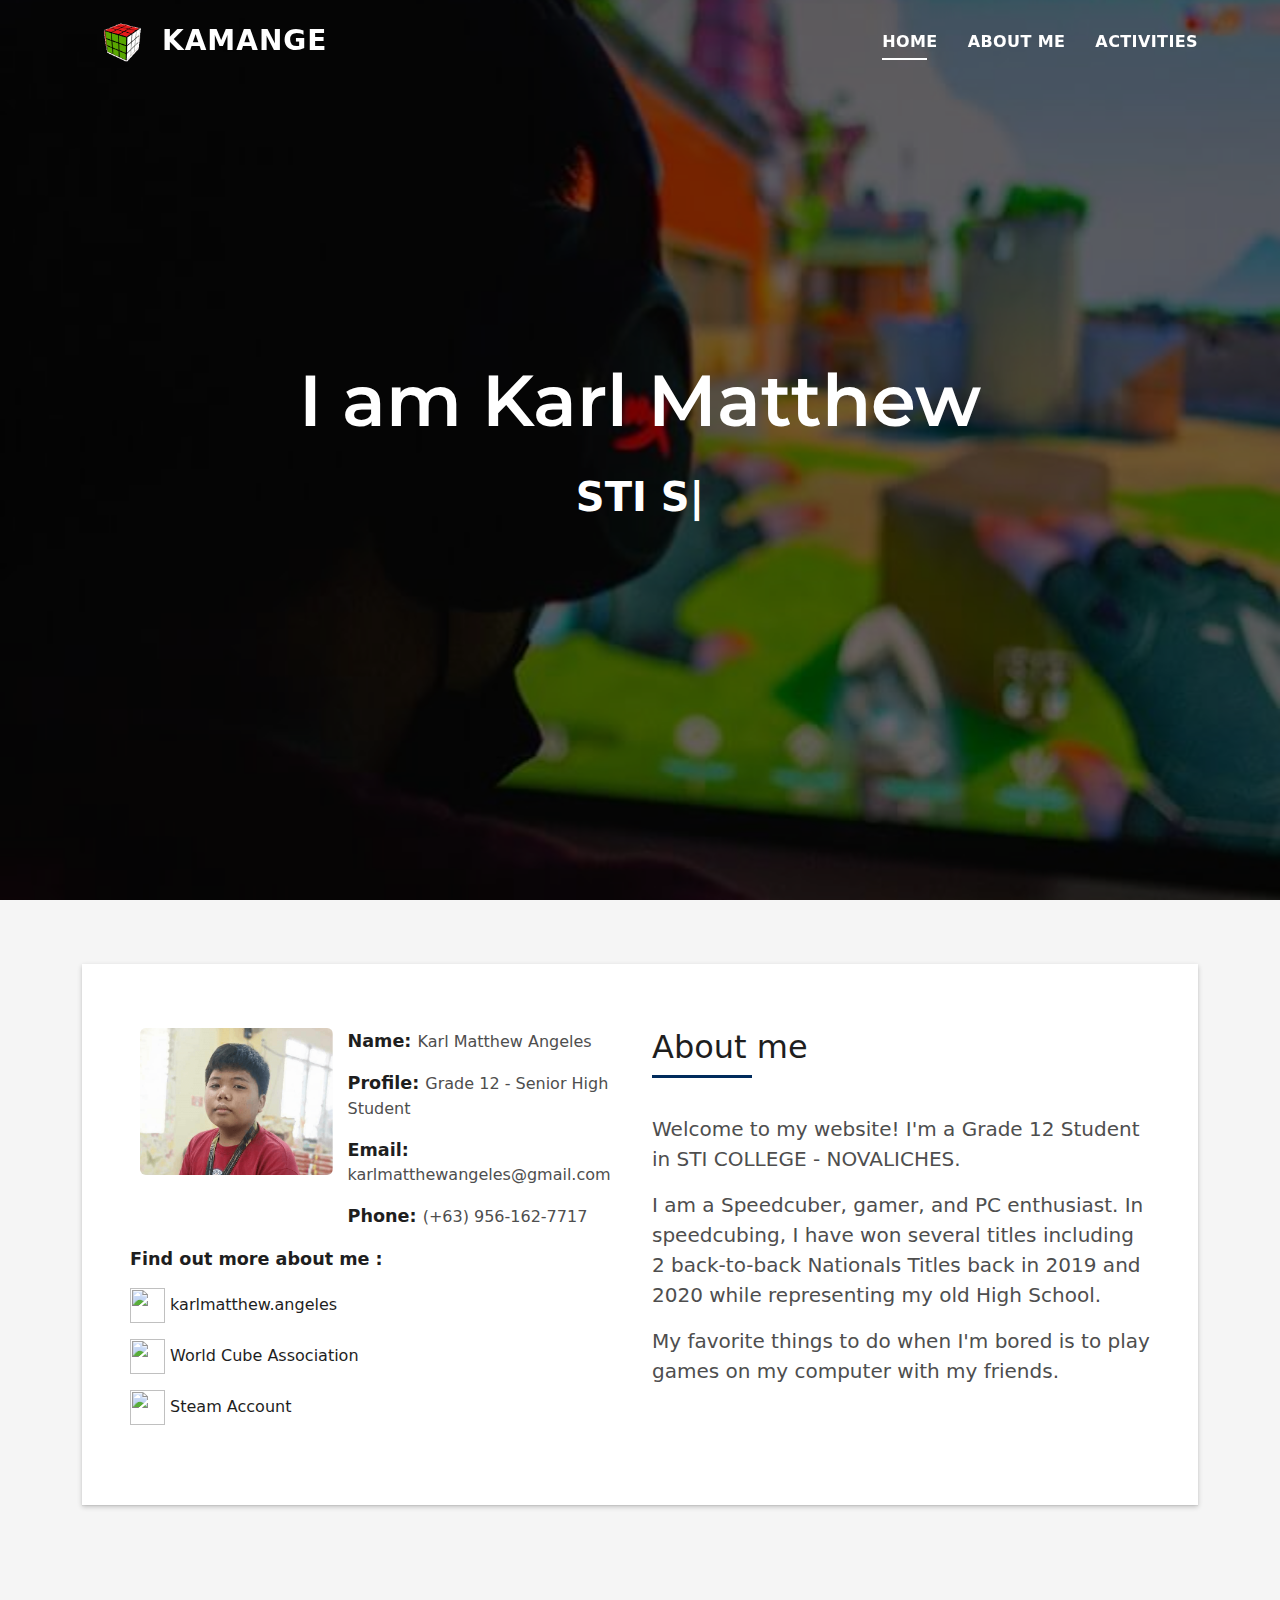
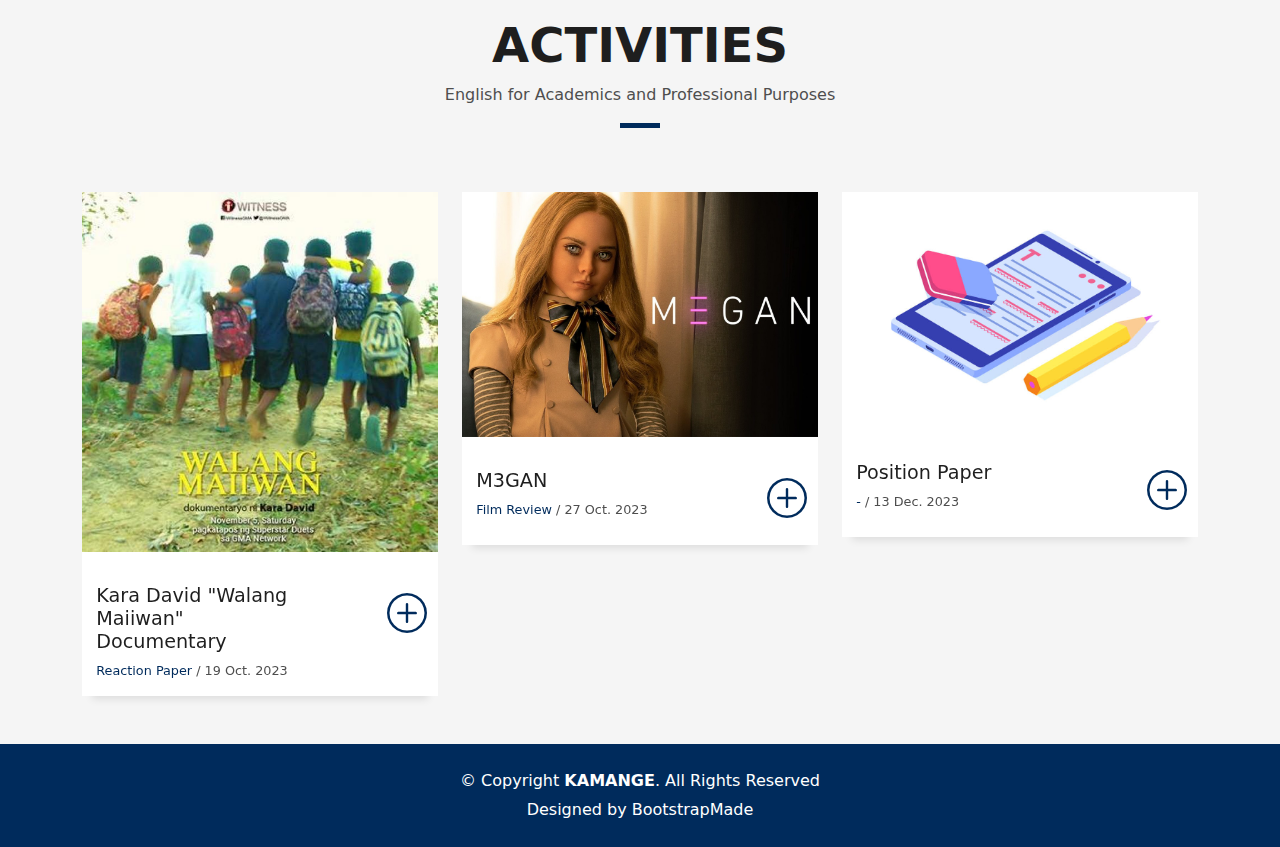
==== commit 20e694d9: "fix date" ====
--- a/index.html
+++ b/index.html
@@ -157,7 +157,7 @@
                   <div class="col-sm-8">
                     <h2 class="w-title">Kara David "Walang Maiiwan" Documentary</h2>
                     <div class="w-more">
-                      <span class="w-ctegory">Reaction Paper</span> / <span class="w-date">10 Oct. 2023</span>
+                      <span class="w-ctegory">Reaction Paper</span> / <span class="w-date">19 Oct. 2023</span>
                     </div>
                   </div>
                   <div class="col-sm-4">
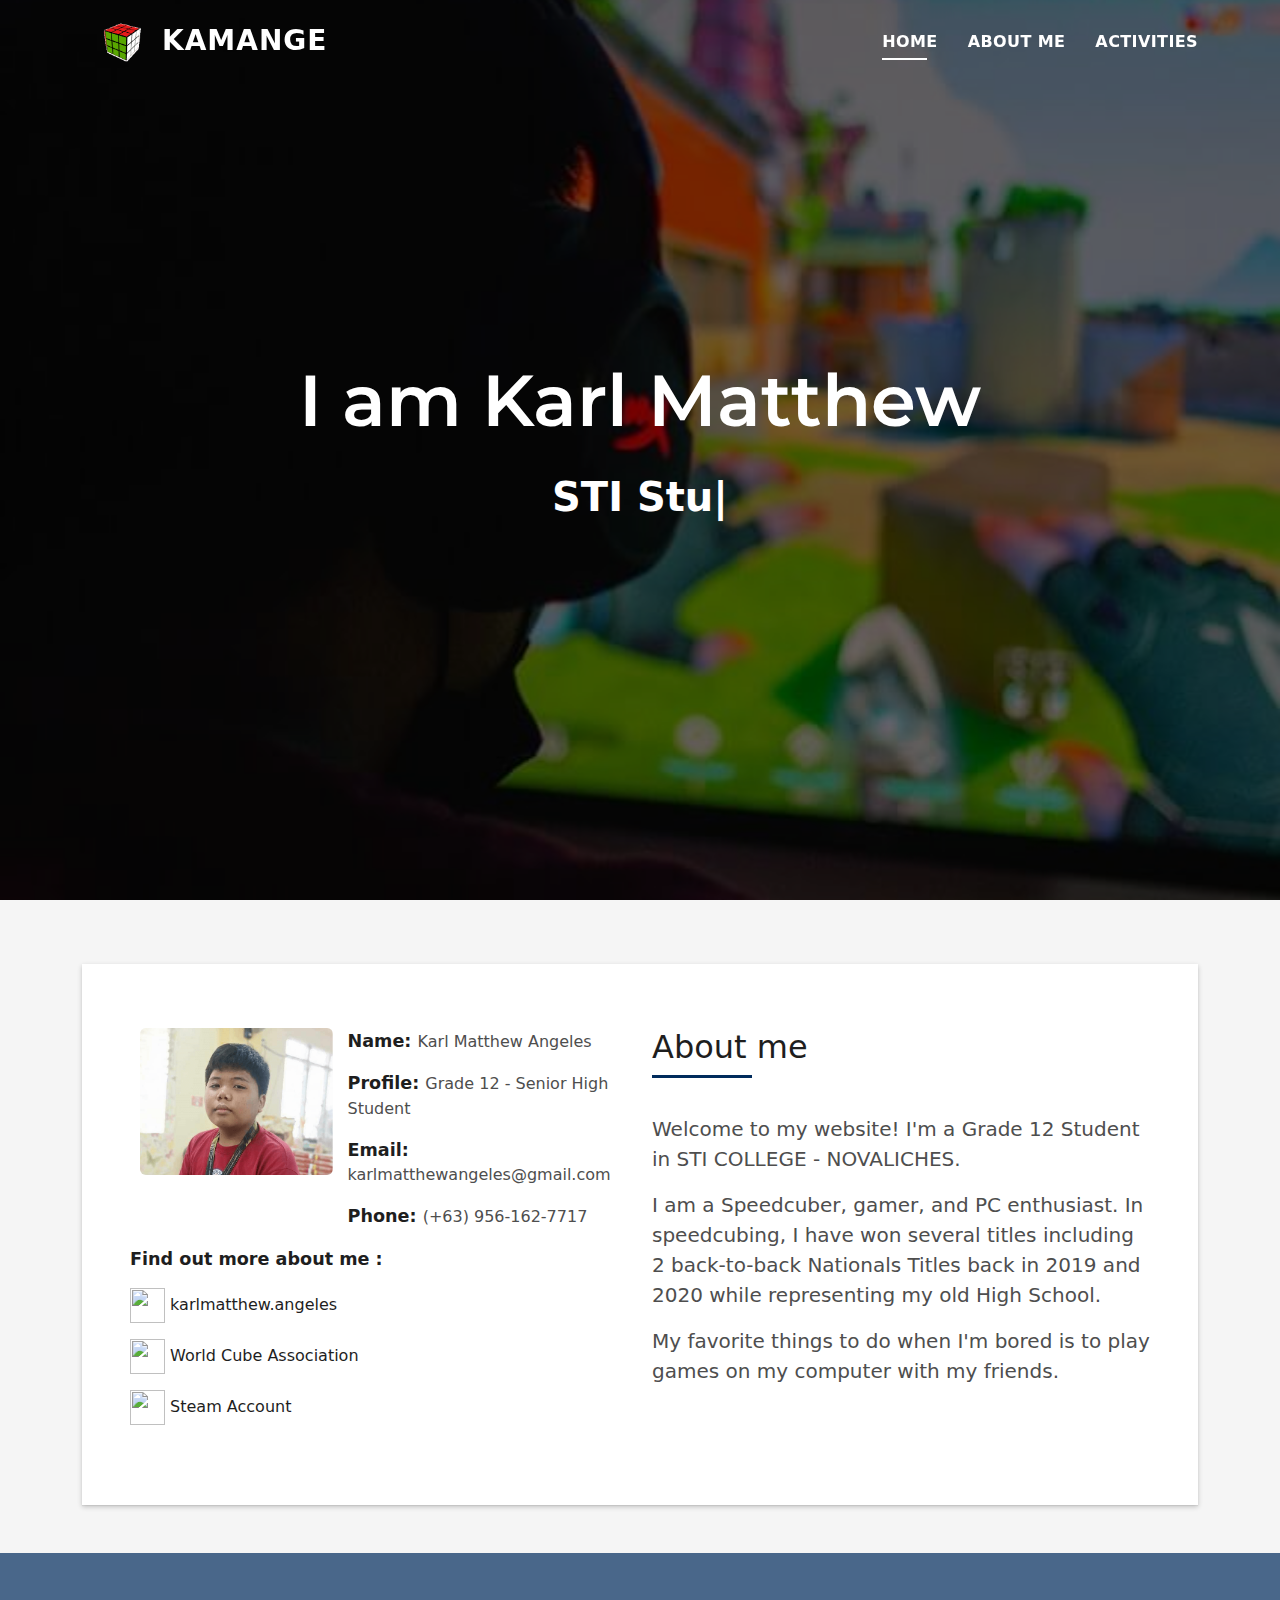
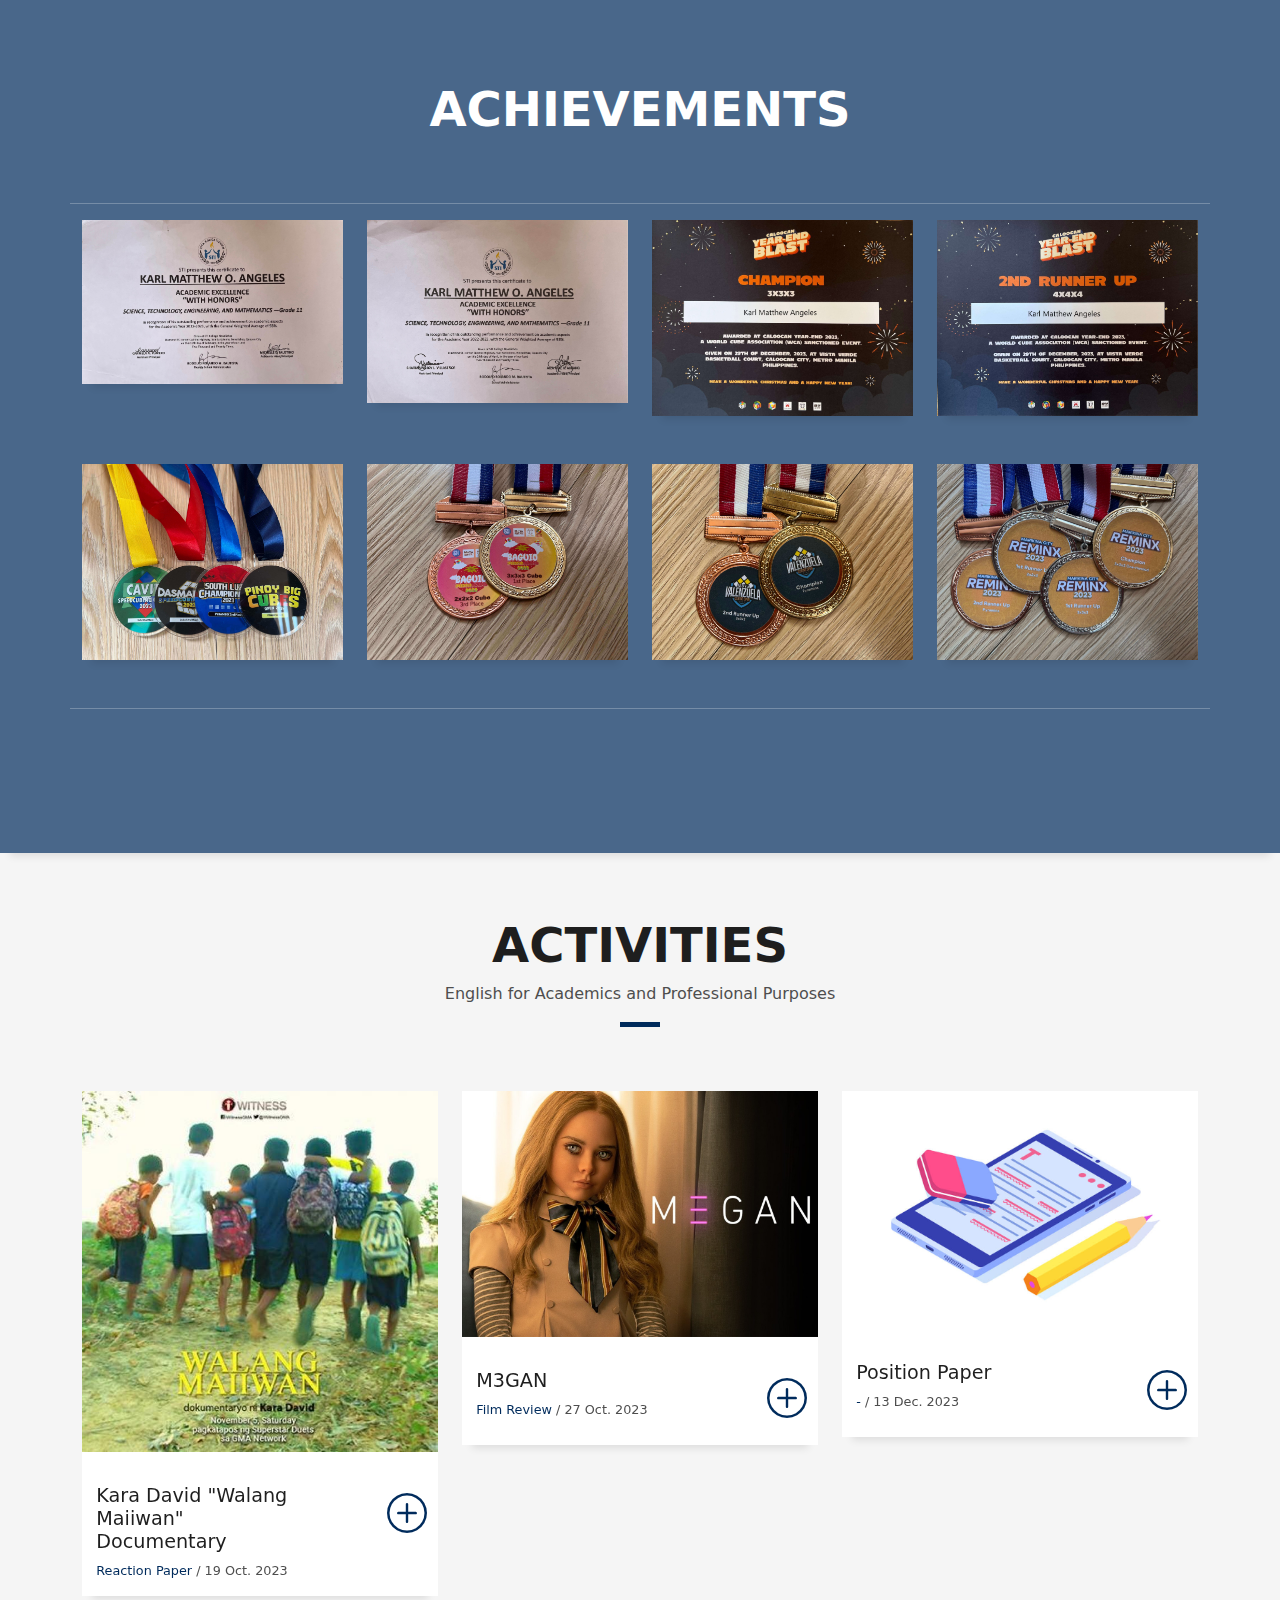
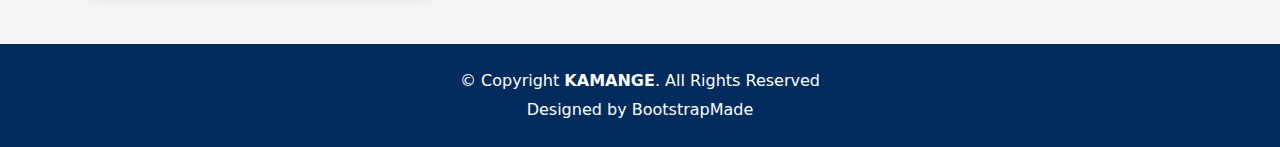
==== commit e9595dc1: "add achievements" ====
--- a/index.html
+++ b/index.html
@@ -127,6 +127,96 @@
       </div>
     </section><!-- End About Section -->
 
+       <!-- ======= Counter Section ======= -->
+       <div class="section-counter paralax-mf bg-image" style="background-image: url(assets/img/chess\ winner.jpg)">
+        <div class="overlay-mf"></div>
+        <div class="container position-relative">
+          <div class="row">
+            <div class="col-sm-12">
+              <div class="title-box text-center">
+                <h3 class="title-a" style="color: white;">
+                  Achievements
+                </h3>
+              </div>
+            </div>
+            <hr style="color: white;">
+            <div class="col-sm-3 col-lg-3">
+              <div class="work-box">
+              <a href="assets/img/achievements/Cert1.jpg" data-gallery="achivementsGallery" class="portfolio-lightbox">
+                <div class="work-img">
+                  <img src="assets/img/achievements/Cert1.jpg" alt="" class="img-fluid">
+                </div>
+              </a>
+              </div>
+            </div>
+            <div class="col-sm-3 col-lg-3">
+              <div class="work-box">
+              <a href="assets/img/achievements/Cert2.jpg" data-gallery="achivementsGallery" class="portfolio-lightbox">
+                <div class="work-img">
+                  <img src="assets/img/achievements/Cert2.jpg" alt="" class="img-fluid">
+                </div>
+              </a>
+              </div>
+            </div>
+            <div class="col-sm-3 col-lg-3">
+              <div class="work-box">
+              <a href="assets/img/achievements/RubikCert1.jpg" data-gallery="achivementsGallery" class="portfolio-lightbox">
+                <div class="work-img">
+                  <img src="assets/img/achievements/RubikCert1.jpg" alt="" class="img-fluid">
+                </div>
+              </a>
+              </div>
+            </div>
+            <div class="col-sm-3 col-lg-3">
+              <div class="work-box">
+              <a href="assets/img/achievements/RubikCert2.jpg" data-gallery="achivementsGallery" class="portfolio-lightbox">
+                <div class="work-img">
+                  <img src="assets/img/achievements/RubikCert2.jpg" alt="" class="img-fluid">
+                </div>
+              </a>
+              </div>
+            </div>
+            <div class="col-sm-3 col-lg-3">
+              <div class="work-box">
+              <a href="assets/img/achievements/Rubik1.jpg" data-gallery="achivementsGallery" class="portfolio-lightbox">
+                <div class="work-img">
+                  <img src="assets/img/achievements/Rubik1.jpg" alt="" class="img-fluid">
+                </div>
+              </a>
+              </div>
+            </div>
+            <div class="col-sm-3 col-lg-3">
+              <div class="work-box">
+              <a href="assets/img/achievements/Rubik2.jpg" data-gallery="achivementsGallery" class="portfolio-lightbox">
+                <div class="work-img">
+                  <img src="assets/img/achievements/Rubik2.jpg" alt="" class="img-fluid">
+                </div>
+              </a>
+              </div>
+            </div>
+            <div class="col-sm-3 col-lg-3">
+              <div class="work-box">
+              <a href="assets/img/achievements/Rubik3.jpg" data-gallery="achivementsGallery" class="portfolio-lightbox">
+                <div class="work-img">
+                  <img src="assets/img/achievements/Rubik3.jpg" alt="" class="img-fluid">
+                </div>
+              </a>
+              </div>
+            </div>
+            <div class="col-sm-3 col-lg-3">
+              <div class="work-box">
+              <a href="assets/img/achievements/Rubik4.jpg" data-gallery="achivementsGallery" class="portfolio-lightbox">
+                <div class="work-img">
+                  <img src="assets/img/achievements/Rubik4.jpg" alt="" class="img-fluid">
+                </div>
+              </a>
+              </div>
+            </div>
+            <hr style="color: white;">
+        
+          </div>
+        </div>
+      </div><!-- End Counter Section -->
 
     <!-- ======= Portfolio Section ======= -->
     <section id="work" class="portfolio-mf sect-pt4 route">
@@ -221,7 +311,7 @@
         </div>
       </div>
     </section><!-- End Portfolio Section -->
-
+    
   </main><!-- End #main -->
 
   <!-- ======= Footer ======= -->
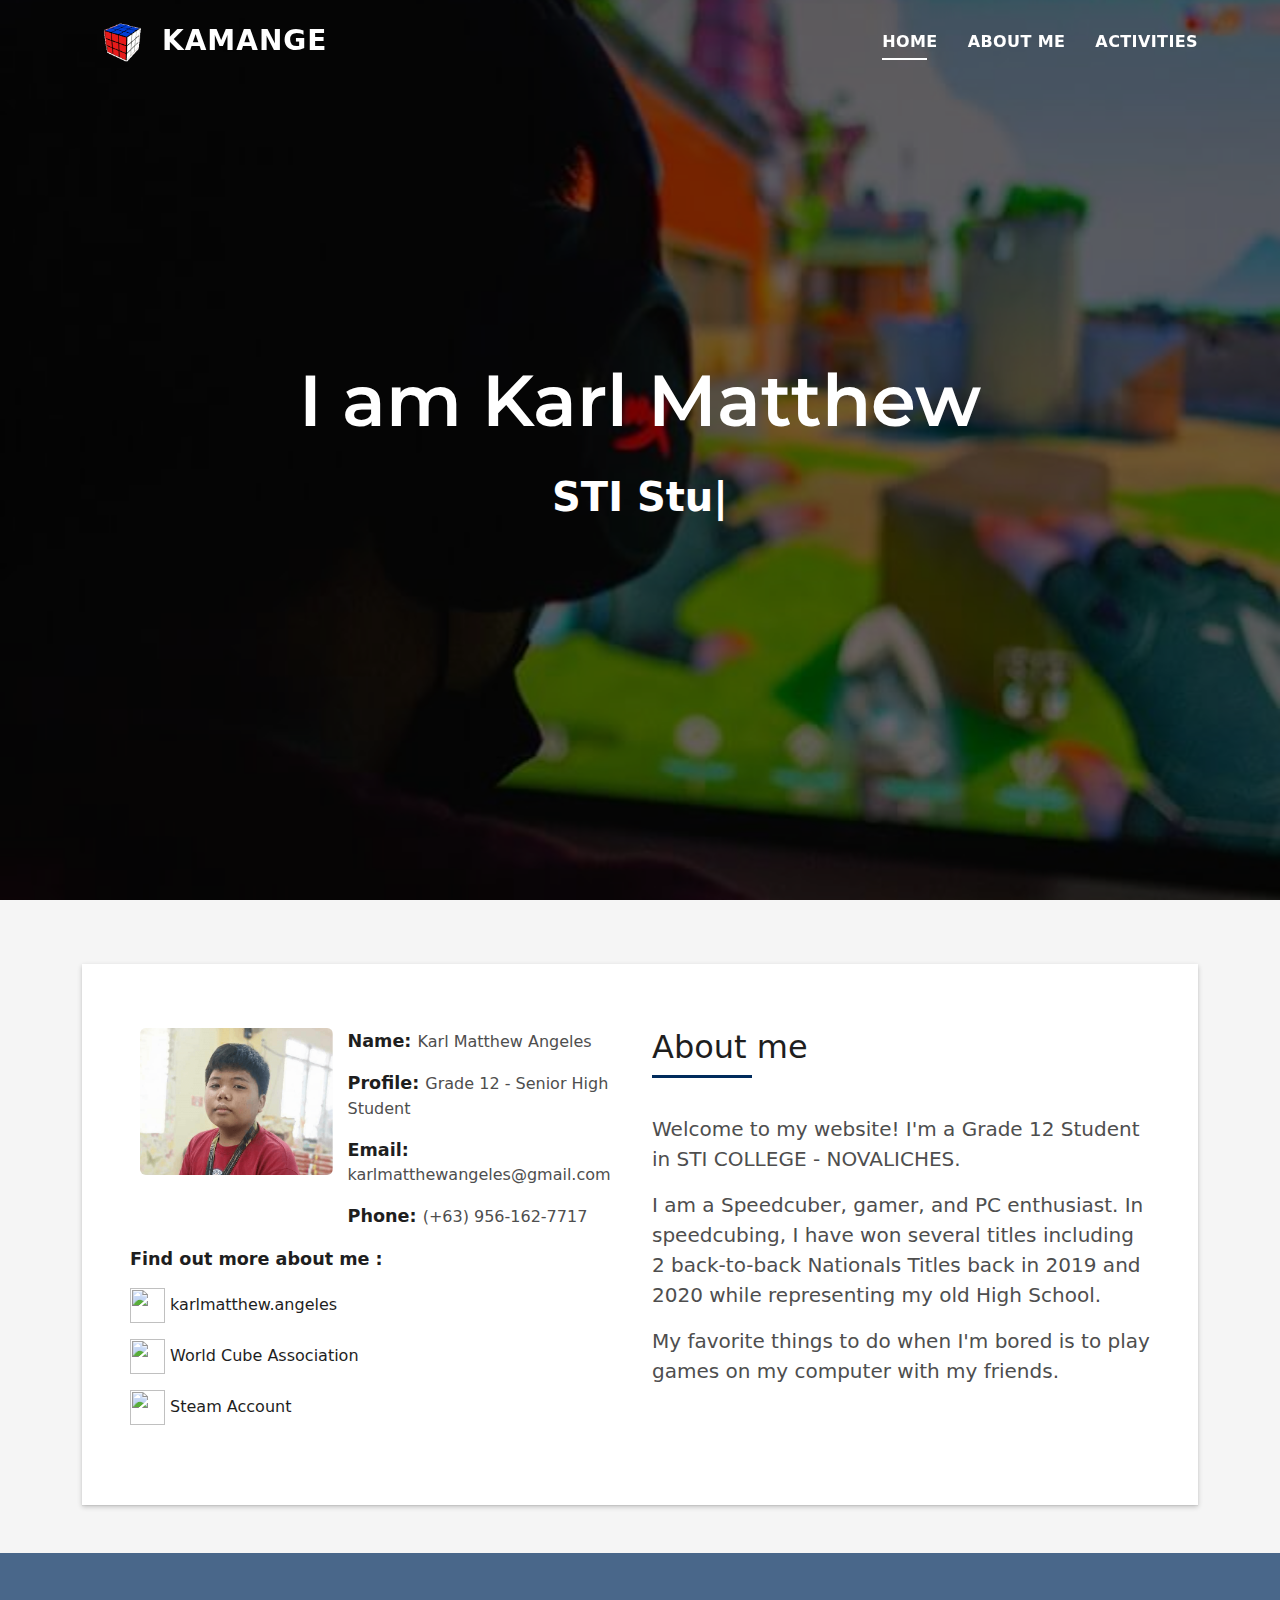
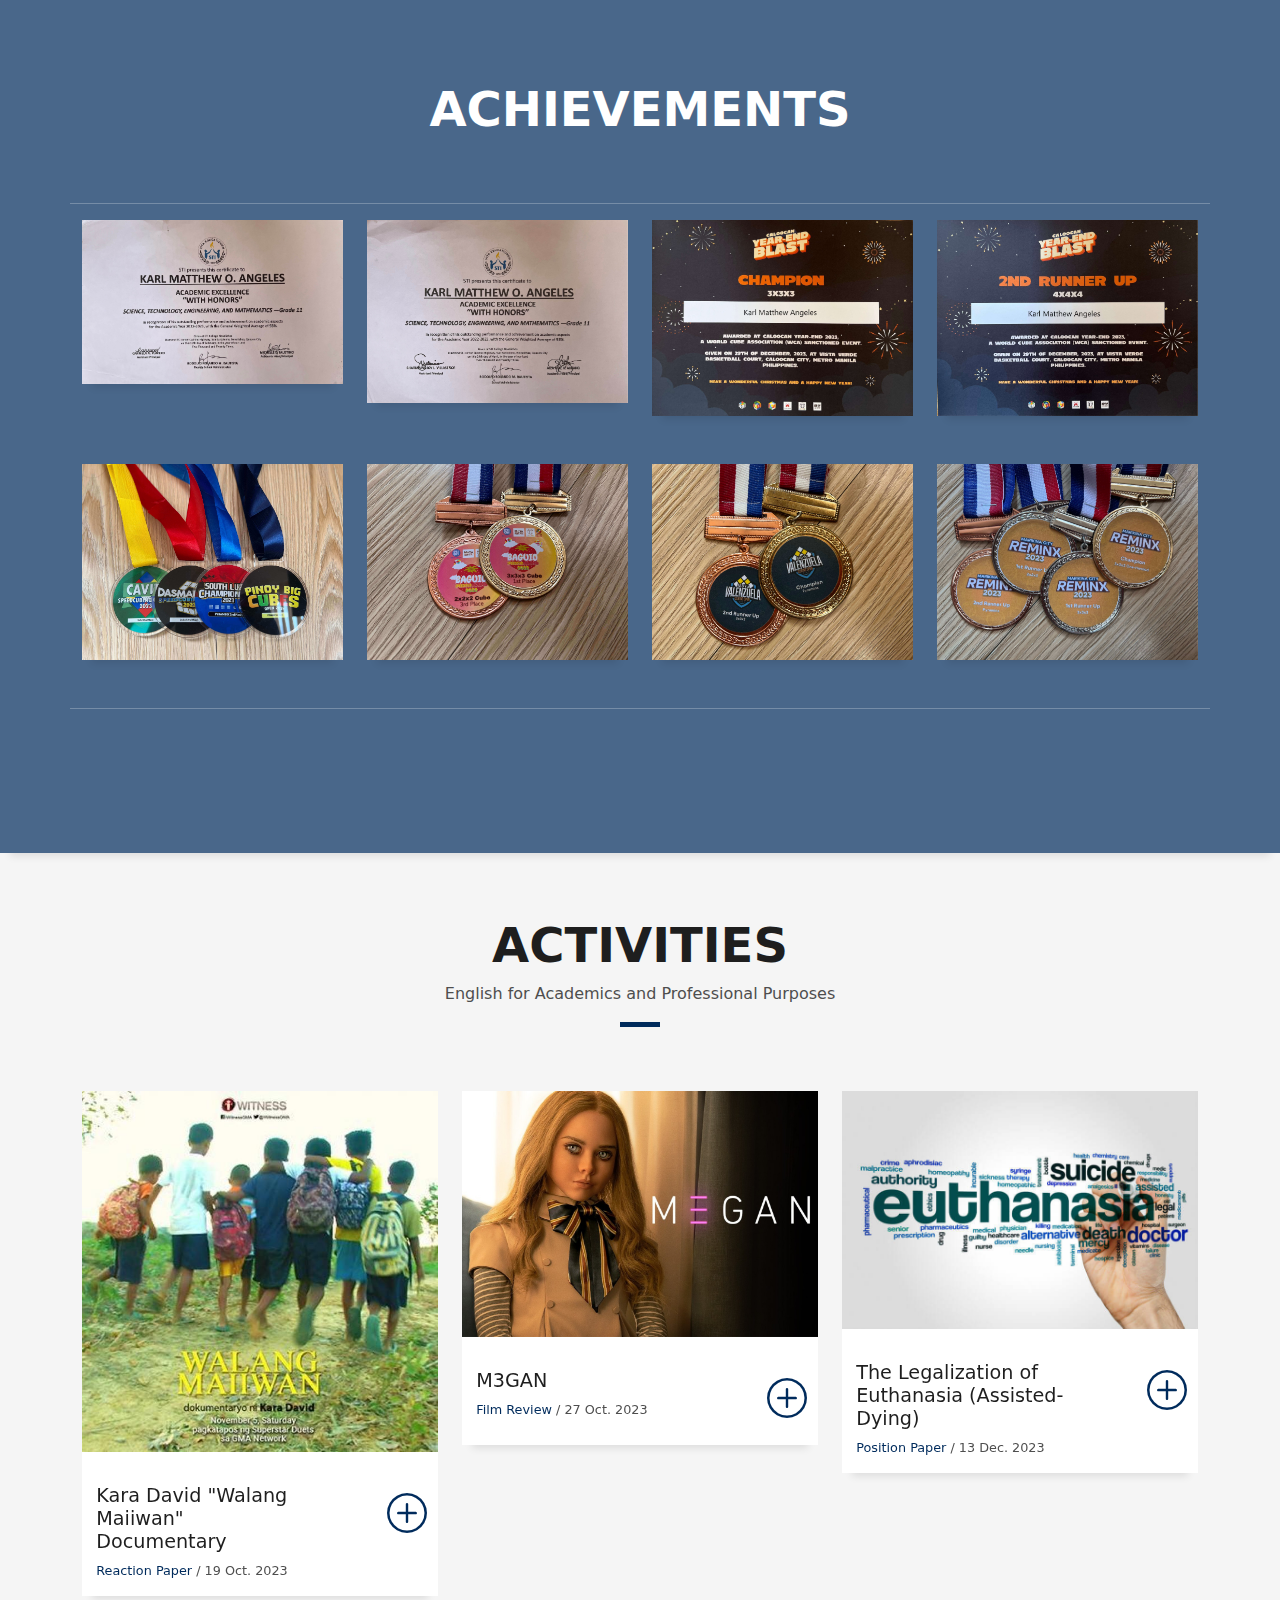
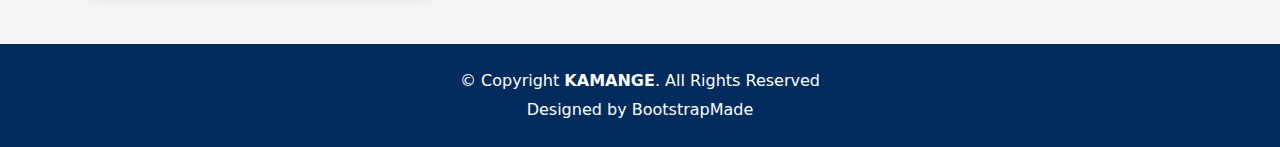
==== commit 6b137dab: "added position paper" ====
--- a/index.html
+++ b/index.html
@@ -293,14 +293,14 @@
               <div class="work-content">
                 <div class="row">
                   <div class="col-sm-8">
-                    <h2 class="w-title">Position Paper</h2>
+                    <h2 class="w-title">The Legalization of Euthanasia (Assisted-Dying)</h2>
                     <div class="w-more">
-                      <span class="w-ctegory">-</span> / <span class="w-date">13 Dec. 2023</span>
+                      <span class="w-ctegory">Position Paper</span> / <span class="w-date">13 Dec. 2023</span>
                     </div>
                   </div>
                   <div class="col-sm-4">
                     <div class="w-like">
-                      <a href="#"> <span class="bi bi-plus-circle"></span></a>
+                      <a class="nav-link scrollto " href="#work"> <span class="bi bi-plus-circle"></span></a>
                     </div>
                   </div>
                 </div>
